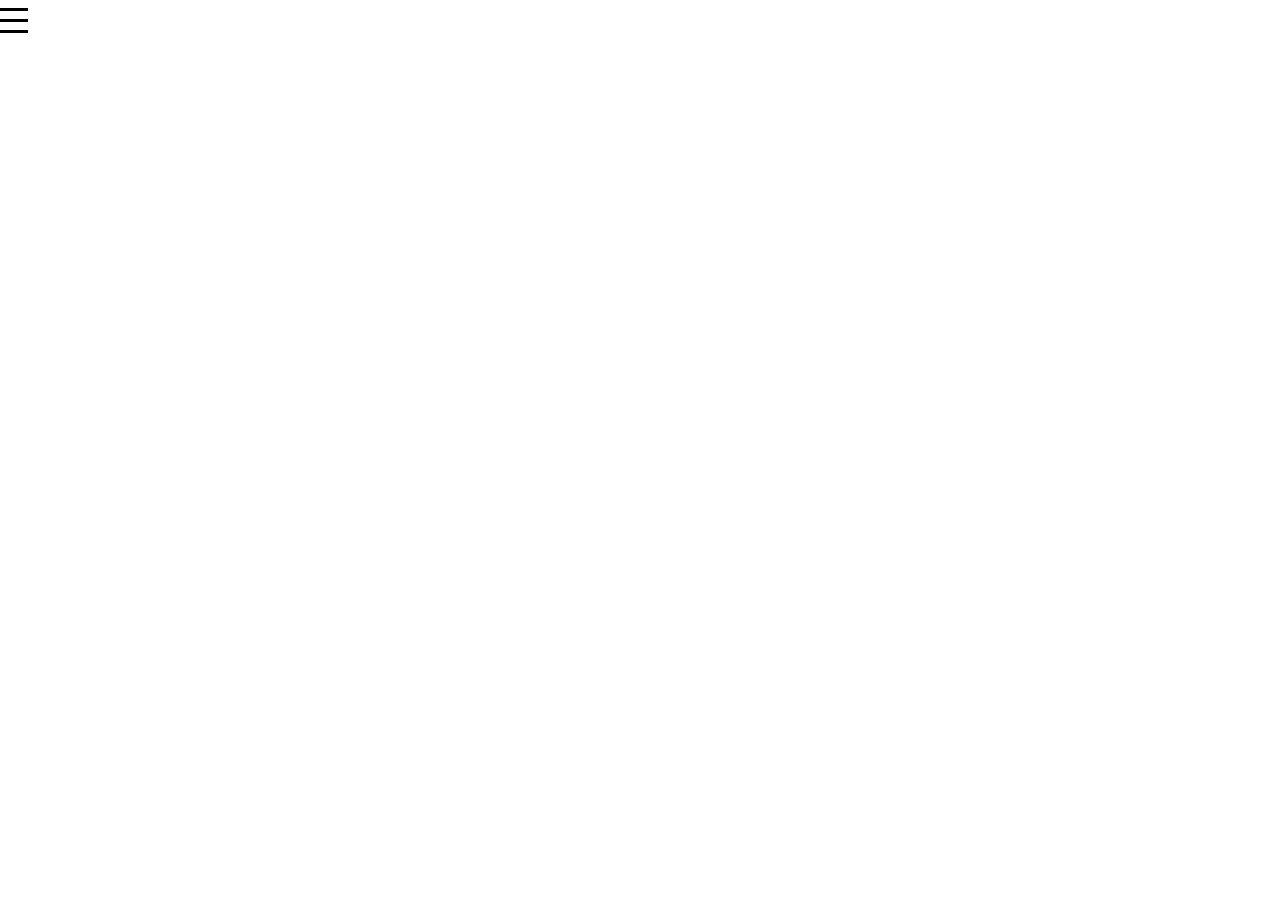
==== root/index.html @ adfe48db "Added hamburger menu animation component" ====
<!DOCTYPE html>
<html lang="en">
  <head>
    <meta charset="UTF-8" />
    <meta http-equiv="X-UA-Compatible" content="IE=edge" />
    <meta name="viewport" content="width=device-width, initial-scale=1.0" />
    <link rel="preconnect" href="https://fonts.gstatic.com" />
    <link rel="preconnect" href="https://fonts.gstatic.com" />
    <link
      href="https://fonts.googleapis.com/css2?family=PT+Serif:wght@400;700&family=Poppins:wght@300;400;600;800&display=swap"
      rel="stylesheet"
    />
    <link rel="stylesheet" href="css/normalize.css" />
    <link rel="stylesheet" href="css/style.css" />
    <title>Faith Family Empowerment Center</title>
  </head>
  <body>
    <div class="hamburger-icon collapsible" onclick="toggleHamburger(this)">
      <div class="bar bar1"></div>
      <div class="bar bar2"></div>
      <div class="bar bar3"></div>
    </div>
    <script src="scripts/app.js"></script>
  </body>
</html>
---- root/css/style.css ----
:root {
  --color-primary: #111;
  --color-secondary: #fff;
  --color-accent: #ffe800;
}

*,
*::before,
*::after {
  box-sizing: border-box;
  padding: 0;
  margin: 0;
}

/* FONTS */
html {
  font-size: 62.5%;
}

body {
  font-family: "PT Serif", serif;
  color: var(--color-primary);
}

h1,
h2,
h3 {
  font-family: "Poppins", sans-serif;
}

h1 {
  font-size: 4rem;
}

h2 {
  font-size: 2.5rem;
  font-weight: 600;
}

h3 {
  font-size: 2rem;
  font-weight: 400;
  font-style: italic;
}

p {
  font-size: 1.6rem;
}

a {
  text-decoration: none;
  font-family: "Poppins", sans-serif;
  color: var(--color-secondary);
}

/* Hamburger Icon */
.hamburger-icon {
  display: inline-block;
  cursor: pointer;
}

.bar {
  width: 28px;
  height: 3px;
  background-color: black;
  margin: 8px 0;
  transition: transform 0.4s;
}

.collapsible--open .bar1 {
  transform: translateY(11px) rotate(45deg);
}

.collapsible--open .bar2 {
  opacity: 0;
}

.collapsible--open .bar3 {
  transform: translateY(-11px) rotate(-45deg);
}
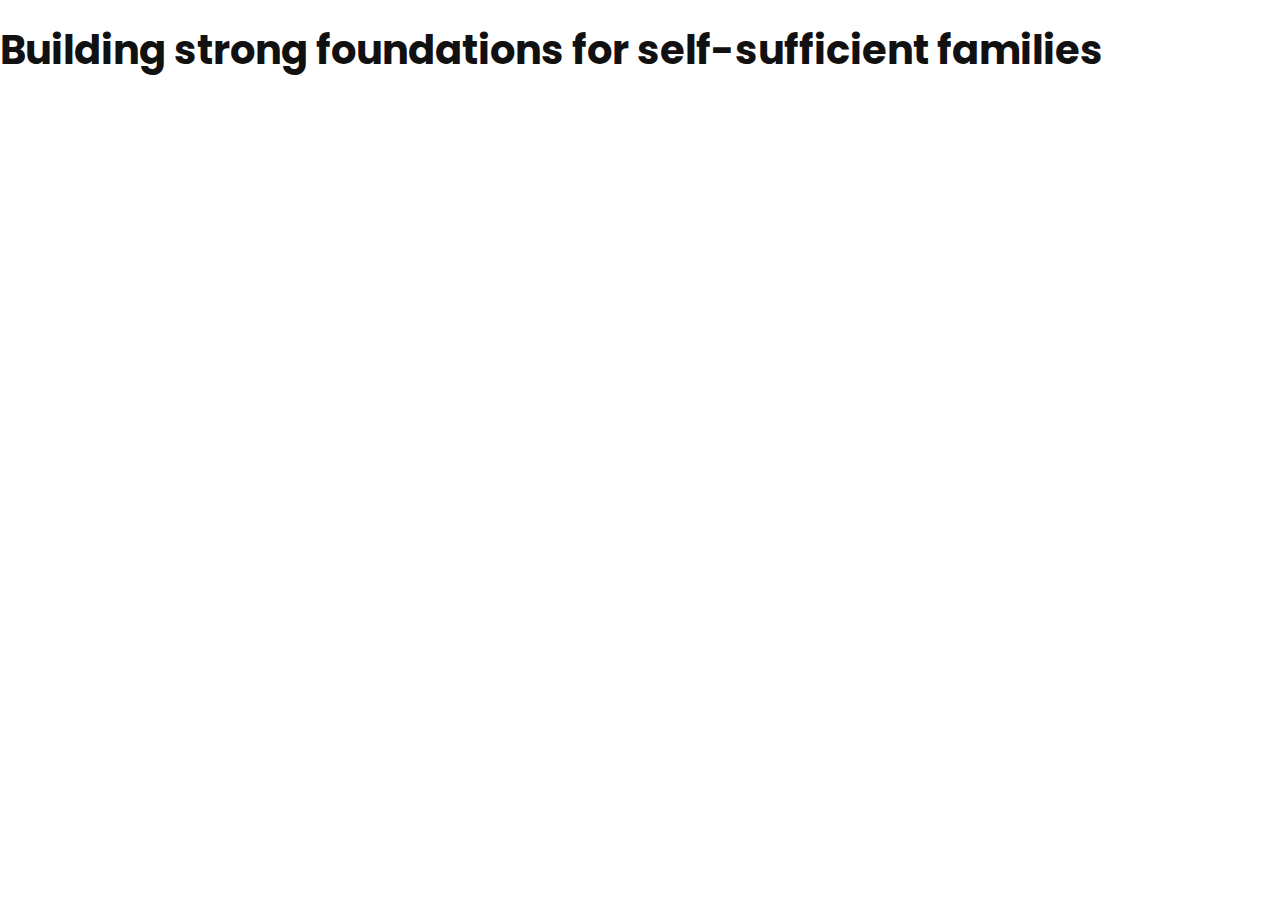
==== commit df4f7f82: "Nav bar component" ====
--- a/root/index.html
+++ b/root/index.html
@@ -15,11 +15,11 @@
     <title>Faith Family Empowerment Center</title>
   </head>
   <body>
-    <div class="hamburger-icon collapsible" onclick="toggleHamburger(this)">
-      <div class="bar bar1"></div>
-      <div class="bar bar2"></div>
-      <div class="bar bar3"></div>
-    </div>
+    <section class="hero">
+      <div class="hero-title">
+        <h1>Building strong foundations for self-sufficient families</h1>
+      </div>
+    </section>
     <script src="scripts/app.js"></script>
   </body>
 </html>
--- a/root/css/style.css
+++ b/root/css/style.css
@@ -57,12 +57,15 @@
 .hamburger-icon {
   display: inline-block;
   cursor: pointer;
+  position: absolute;
+  top: 1rem;
+  right: 2rem;
 }
 
 .bar {
   width: 28px;
   height: 3px;
-  background-color: black;
+  background-color: white;
   margin: 8px 0;
   transition: transform 0.4s;
 }
@@ -78,3 +81,105 @@
 .collapsible--open .bar3 {
   transform: translateY(-11px) rotate(-45deg);
 }
+
+/* Nav Bar */
+.nav-bar {
+  background-color: black;
+  display: flex;
+  height: 6rem;
+  align-items: center;
+  padding: 2rem;
+  transition: 0.4s;
+}
+
+.nav-item {
+  display: none;
+}
+
+.nav-title {
+  font-size: 2rem;
+  text-transform: uppercase;
+}
+
+.collapsible--open .nav-title {
+  display: none;
+}
+
+.collapsible--open {
+  align-items: center;
+  justify-content: center;
+  height: 100vh;
+  font-size: 6rem;
+}
+
+.collapsible--open .nav-title {
+  display: none;
+}
+
+.collapsible--open .nav-item {
+  display: flex;
+  padding: 1rem;
+  list-style: none;
+  transition: color 0.4s;
+}
+
+.collapsible--open .nav-item:hover a {
+  color: var(--color-accent);
+}
+
+@media screen and (min-width: 600px) {
+  .nav-bar {
+    justify-content: space-between;
+  }
+
+  .nav-items {
+    display: flex;
+    width: 30%;
+    justify-content: space-between;
+    align-content: center;
+    text-align: center;
+    height: 6rem;
+  }
+
+  .nav-item {
+    display: flex;
+    font-size: 1.6rem;
+    justify-content: center;
+    align-items: center;
+    width: 50%;
+  }
+
+  .hamburger-icon {
+    display: none;
+  }
+
+  .give {
+    border-top: 5px solid var(--color-accent);
+    position: relative;
+    transition: ease-out 0.4s;
+    overflow: hidden;
+  }
+
+  .give:before {
+    content: "";
+    width: 100%;
+    height: 100%;
+    background-color: var(--color-accent);
+    position: absolute;
+    transition: top 0.3s ease;
+    top: -6rem;
+    left: 0;
+  }
+
+  .give a {
+    z-index: 1;
+  }
+
+  .give:hover:before {
+    top: 0;
+  }
+
+  .give:hover a {
+    color: var(--color-primary);
+  }
+}
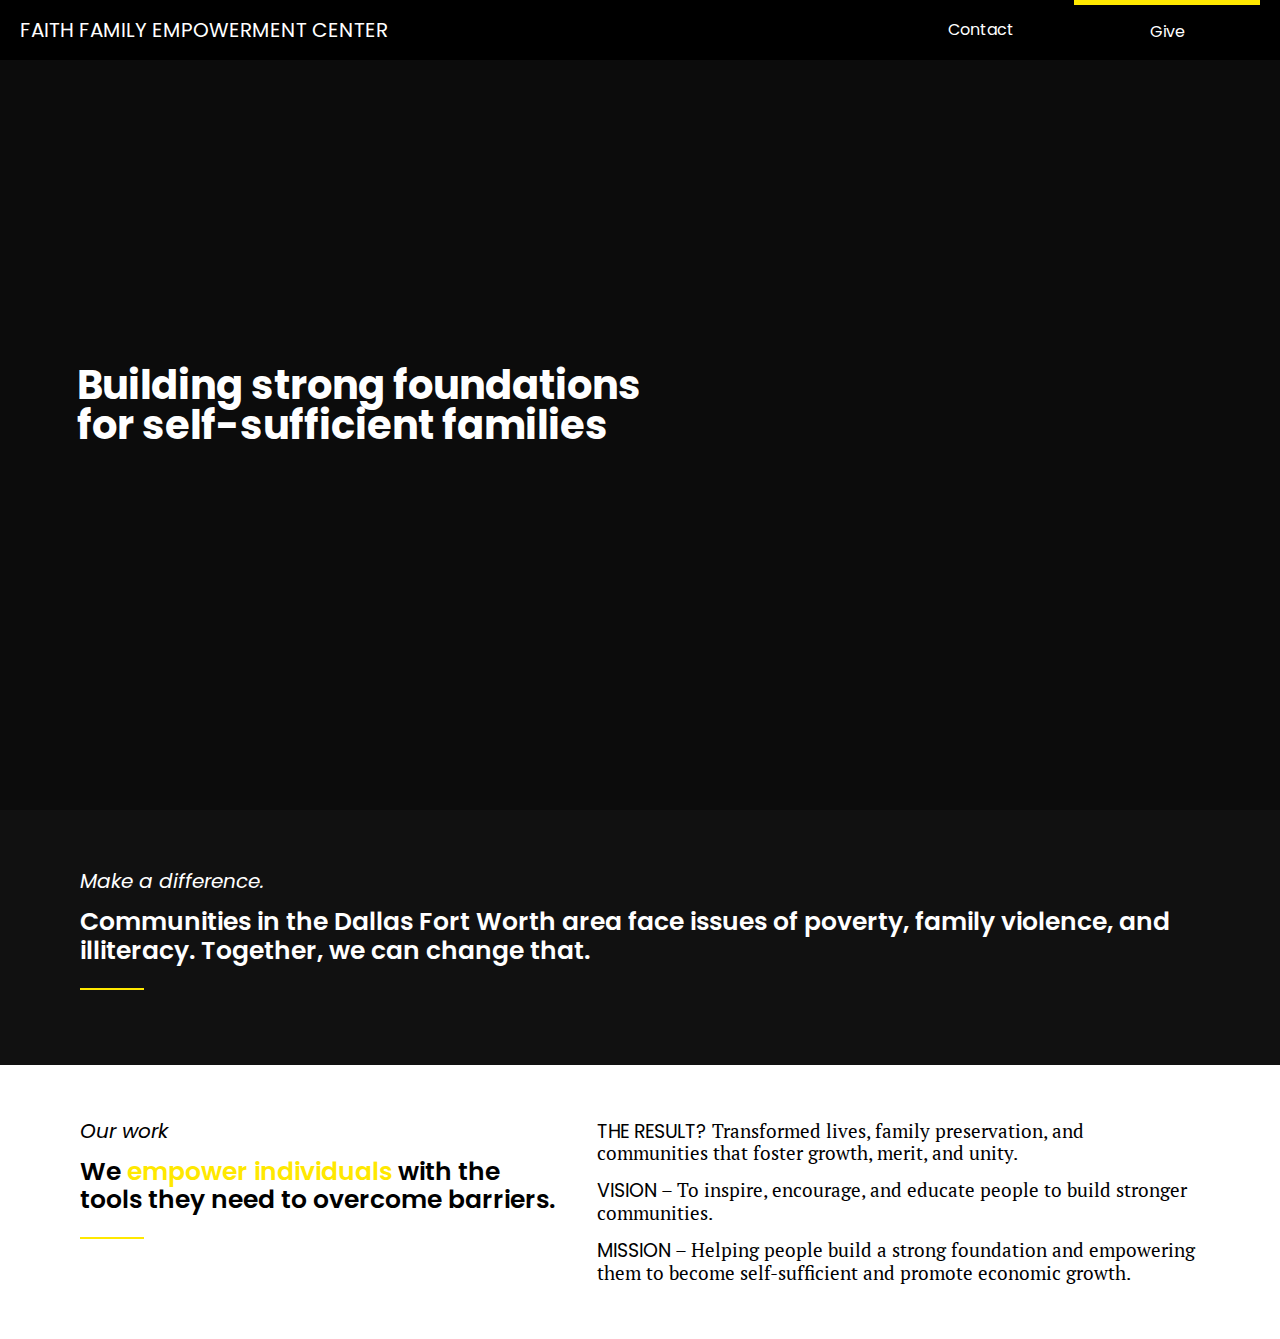
==== commit 83123537: "Added cards in playground file" ====
--- a/root/index.html
+++ b/root/index.html
@@ -15,9 +15,64 @@
     <title>Faith Family Empowerment Center</title>
   </head>
   <body>
-    <section class="hero">
-      <div class="hero-title">
-        <h1>Building strong foundations for self-sufficient families</h1>
+    <header>
+      <div class="nav-bar">
+        <a href="#" class="nav-title">Faith Family Empowerment Center</a>
+        <ul class="nav-items">
+          <li class="nav-item nav-item--contact"><a href="#">Contact</a></li>
+          <li class="nav-item nav-item--give"><a href="#">Give</a></li>
+        </ul>
+      </div>
+      <div class="hamburger-icon" onclick="toggleMenu(this)">
+        <div class="bar bar1"></div>
+        <div class="bar bar2"></div>
+        <div class="bar bar3"></div>
+      </div>
+    </header>
+    <section class="hero block">
+      <h1 class="hero-title">
+        <span class="highlight--3"
+          >Building strong foundations for self-sufficient families</span
+        >
+      </h1>
+    </section>
+    <section class="give container">
+      <div class="give-header">
+        <h2 class="give-title">Make a difference.</h2>
+        <h3>
+          Communities in the Dallas Fort Worth area face issues of poverty,
+          family violence, and illiteracy. Together, we can change that.
+        </h3>
+        <span class="line"></span>
+      </div>
+    </section>
+    <section class="our-work-section">
+      <div class="container our-work">
+        <div class="our-work--header">
+          <h2 class="our-work--title">Our work</h2>
+          <h3>
+            We
+            <span class="highlight">empower individuals</span> with the tools
+            they need to overcome barriers.
+          </h3>
+          <span class="line"></span>
+        </div>
+        <div>
+          <p>
+            <span class="highlight--2">The result?</span> Transformed lives,
+            family preservation, and communities that foster growth, merit, and
+            unity.
+          </p>
+          <p>
+            <span class="highlight--2">Vision</span> – To inspire, encourage,
+            and educate people to build stronger communities.
+          </p>
+          <p>
+            <span class="highlight--2">Mission</span> – Helping people build a
+            strong foundation and empowering them to become self-sufficient and
+            promote economic growth.
+          </p>
+        </div>
       </div>
     </section>
     <script src="scripts/app.js"></script>
--- a/root/css/style.css
+++ b/root/css/style.css
@@ -19,32 +19,33 @@
 
 body {
   font-family: "PT Serif", serif;
-  color: var(--color-primary);
+  background-color: var(--color-primary);
 }
 
 h1,
 h2,
-h3 {
+h3,
+h4 {
   font-family: "Poppins", sans-serif;
 }
 
 h1 {
-  font-size: 4rem;
+  font-size: 3rem;
 }
 
 h2 {
-  font-size: 2.5rem;
-  font-weight: 600;
-}
-
-h3 {
   font-size: 2rem;
   font-weight: 400;
   font-style: italic;
 }
 
+h3 {
+  font-size: 2.5rem;
+  font-weight: 600;
+}
+
 p {
-  font-size: 1.6rem;
+  font-size: 1.9rem;
 }
 
 a {
@@ -53,11 +54,22 @@
   color: var(--color-secondary);
 }
 
+@media screen and (min-width: 600px) {
+  h1 {
+    font-size: 4rem;
+  }
+}
+
+.container {
+  max-width: 1200px;
+  margin: auto;
+}
+
 /* Hamburger Icon */
 .hamburger-icon {
   display: inline-block;
   cursor: pointer;
-  position: absolute;
+  position: fixed;
   top: 1rem;
   right: 2rem;
 }
@@ -90,6 +102,8 @@
   align-items: center;
   padding: 2rem;
   transition: 0.4s;
+  position: fixed;
+  width: 100%;
 }
 
 .nav-item {
@@ -99,6 +113,7 @@
 .nav-title {
   font-size: 2rem;
   text-transform: uppercase;
+  visibility: hidden;
 }
 
 .collapsible--open .nav-title {
@@ -113,7 +128,7 @@
 }
 
 .collapsible--open .nav-title {
-  display: none;
+  opacity: 0;
 }
 
 .collapsible--open .nav-item {
@@ -121,13 +136,28 @@
   padding: 1rem;
   list-style: none;
   transition: color 0.4s;
+  overflow: visible;
 }
 
 .collapsible--open .nav-item:hover a {
-  color: var(--color-accent);
+  border-bottom: 0.5rem solid var(--color-accent);
 }
 
 @media screen and (min-width: 600px) {
+  .collapsible--open {
+    height: 6rem;
+    align-items: center;
+    padding: 2rem;
+  }
+
+  .collapsible--open .nav-title {
+    opacity: 1;
+  }
+
+  .nav-title {
+    visibility: visible;
+  }
+
   .nav-bar {
     justify-content: space-between;
   }
@@ -153,14 +183,14 @@
     display: none;
   }
 
-  .give {
+  .nav-item--give {
     border-top: 5px solid var(--color-accent);
     position: relative;
     transition: ease-out 0.4s;
     overflow: hidden;
   }
 
-  .give:before {
+  .nav-item--give:before {
     content: "";
     width: 100%;
     height: 100%;
@@ -171,15 +201,147 @@
     left: 0;
   }
 
-  .give a {
+  .nav-item--give a {
     z-index: 1;
   }
 
-  .give:hover:before {
+  .nav-item--give:hover:before {
     top: 0;
   }
 
-  .give:hover a {
+  .nav-item--give:hover a {
     color: var(--color-primary);
   }
 }
+
+/* Hero Shot */
+.hero {
+  background-image: linear-gradient(rgba(0, 0, 0, 0.3), rgba(0, 0, 0, 0.3)),
+    url("../assets/images/boy-smiling-smaller.jpg");
+  background-size: cover;
+  background-position: center;
+  background-repeat: no-repeat;
+  height: 90vh;
+  display: flex;
+  align-items: center;
+}
+
+.hero-title {
+  margin: 6%;
+  max-width: 600px;
+  line-height: 4rem;
+  color: white;
+}
+
+@media screen and (min-width: 600px) {
+  .hero {
+    background-image: linear-gradient(rgba(0, 0, 0, 0.3), rgba(0, 0, 0, 0.3)),
+      url("../assets/images/boy-smiling.jpg");
+  }
+}
+
+/* Give Section */
+.give {
+  padding: 6rem 4rem;
+  color: white;
+}
+
+.give-title {
+  padding-bottom: 1.5rem;
+}
+
+/* Our Work Section */
+.our-work-section {
+  background-color: white;
+}
+
+.our-work {
+  display: flex;
+  flex-direction: column;
+  padding: 4rem 2rem;
+}
+
+.our-work div {
+  padding: 0 2rem;
+}
+
+.our-work h2 {
+  margin: 1.5rem 0;
+}
+
+.our-work p {
+  margin: 1.5rem 0;
+}
+
+.highlight {
+  color: var(--color-accent);
+  font-style: bold;
+}
+
+.line {
+  margin-bottom: 1.5rem;
+  height: 1px;
+  width: 64px;
+  display: block;
+  border-bottom: 2px solid var(--color-accent);
+  padding-top: 2.2rem;
+}
+
+.highlight--2 {
+  font-family: "Poppins", sans-serif;
+  text-transform: uppercase;
+}
+
+@media screen and (min-width: 600px) {
+  .our-work {
+    flex-direction: row;
+  }
+
+  .our-work--header {
+    padding-bottom: 2rem;
+  }
+}
+
+/* Cards */
+.cards {
+  display: grid;
+}
+
+.card {
+  margin: 4rem auto;
+  max-width: 700px;
+  background-color: white;
+}
+
+.card-photo {
+  width: 100%;
+  max-height: 25rem;
+  object-fit: cover;
+  overflow: hidden;
+}
+
+.card-text {
+  padding: 3rem 2.4rem 2rem 2.4rem;
+}
+
+.card-text--heading {
+  padding-bottom: 1.8rem;
+}
+
+@media screen and (min-width: 700px) {
+  .cards {
+    grid-template-columns: 1fr 1fr;
+    gap: 4rem;
+    margin: 4rem;
+  }
+
+  .card {
+    margin: 0;
+  }
+}
+
+@media screen and (min-width: 1200px) {
+  .cards {
+    margin: auto;
+  }
+}
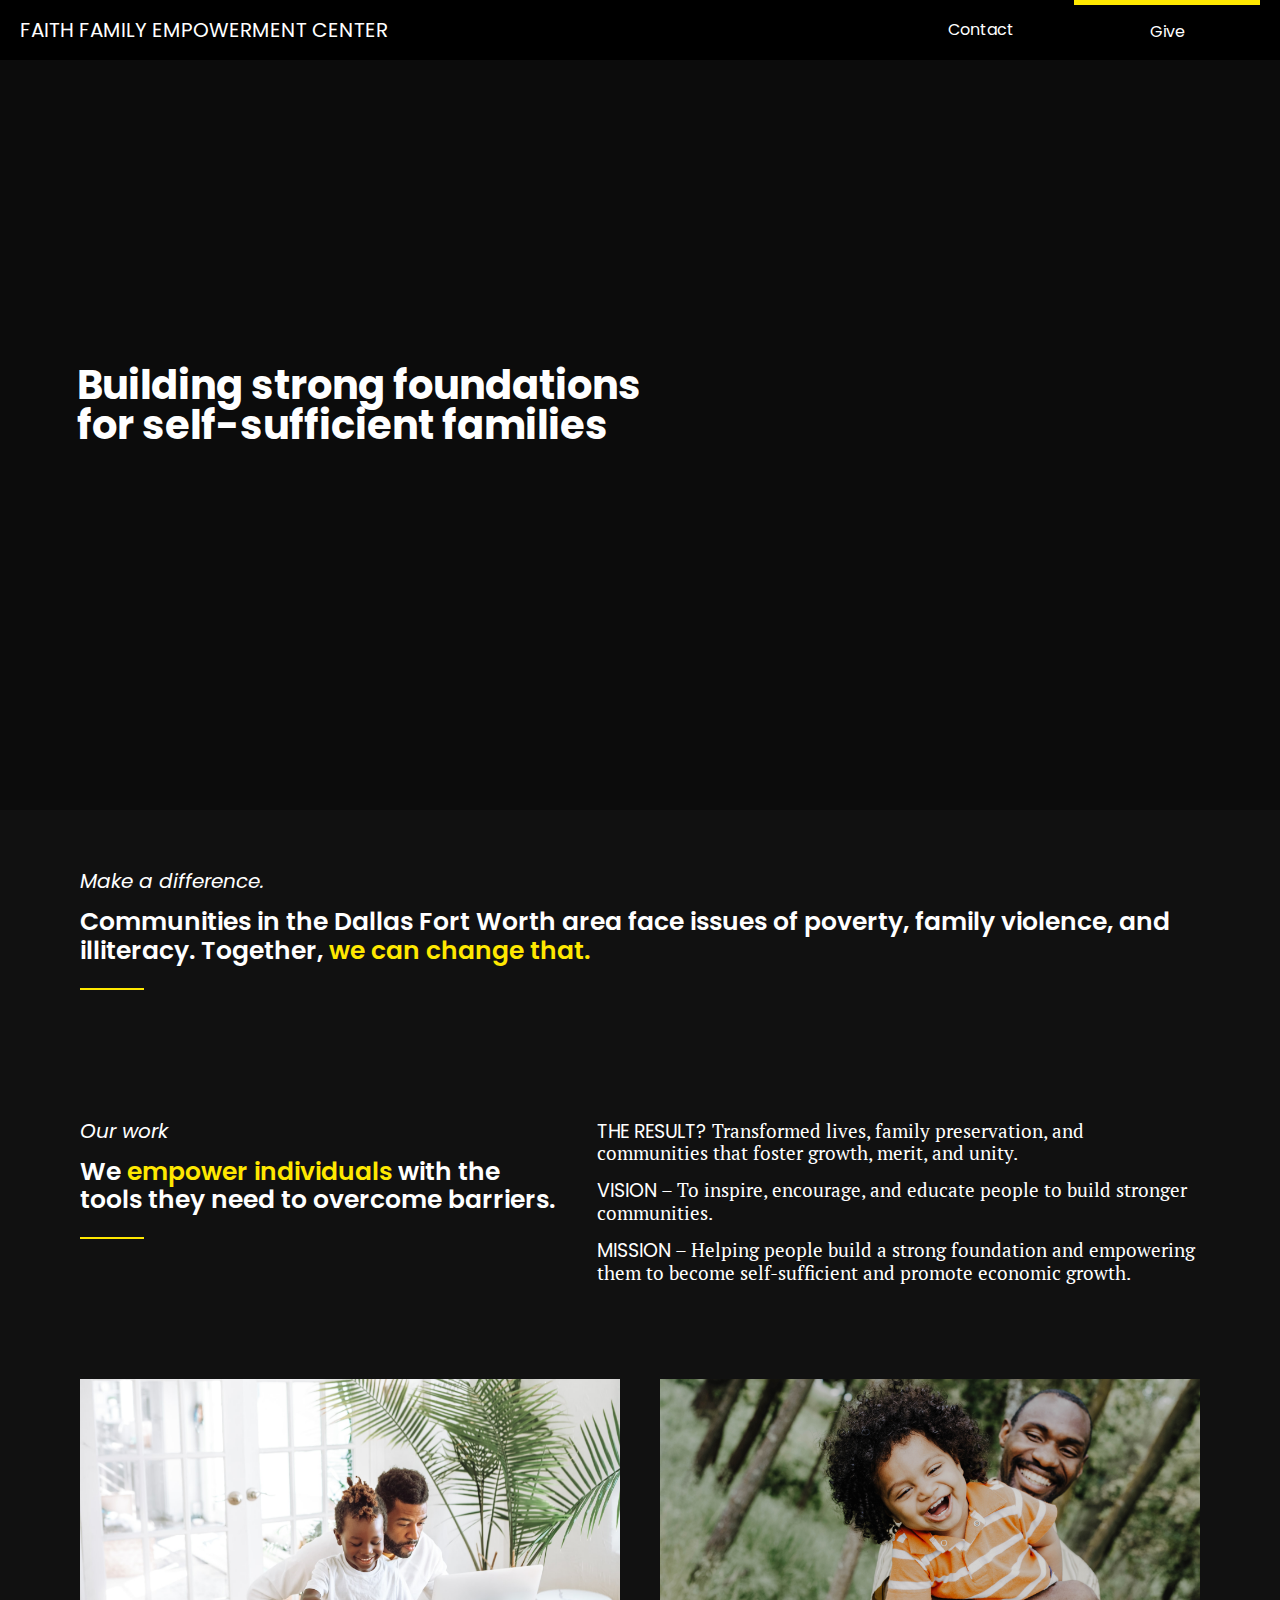
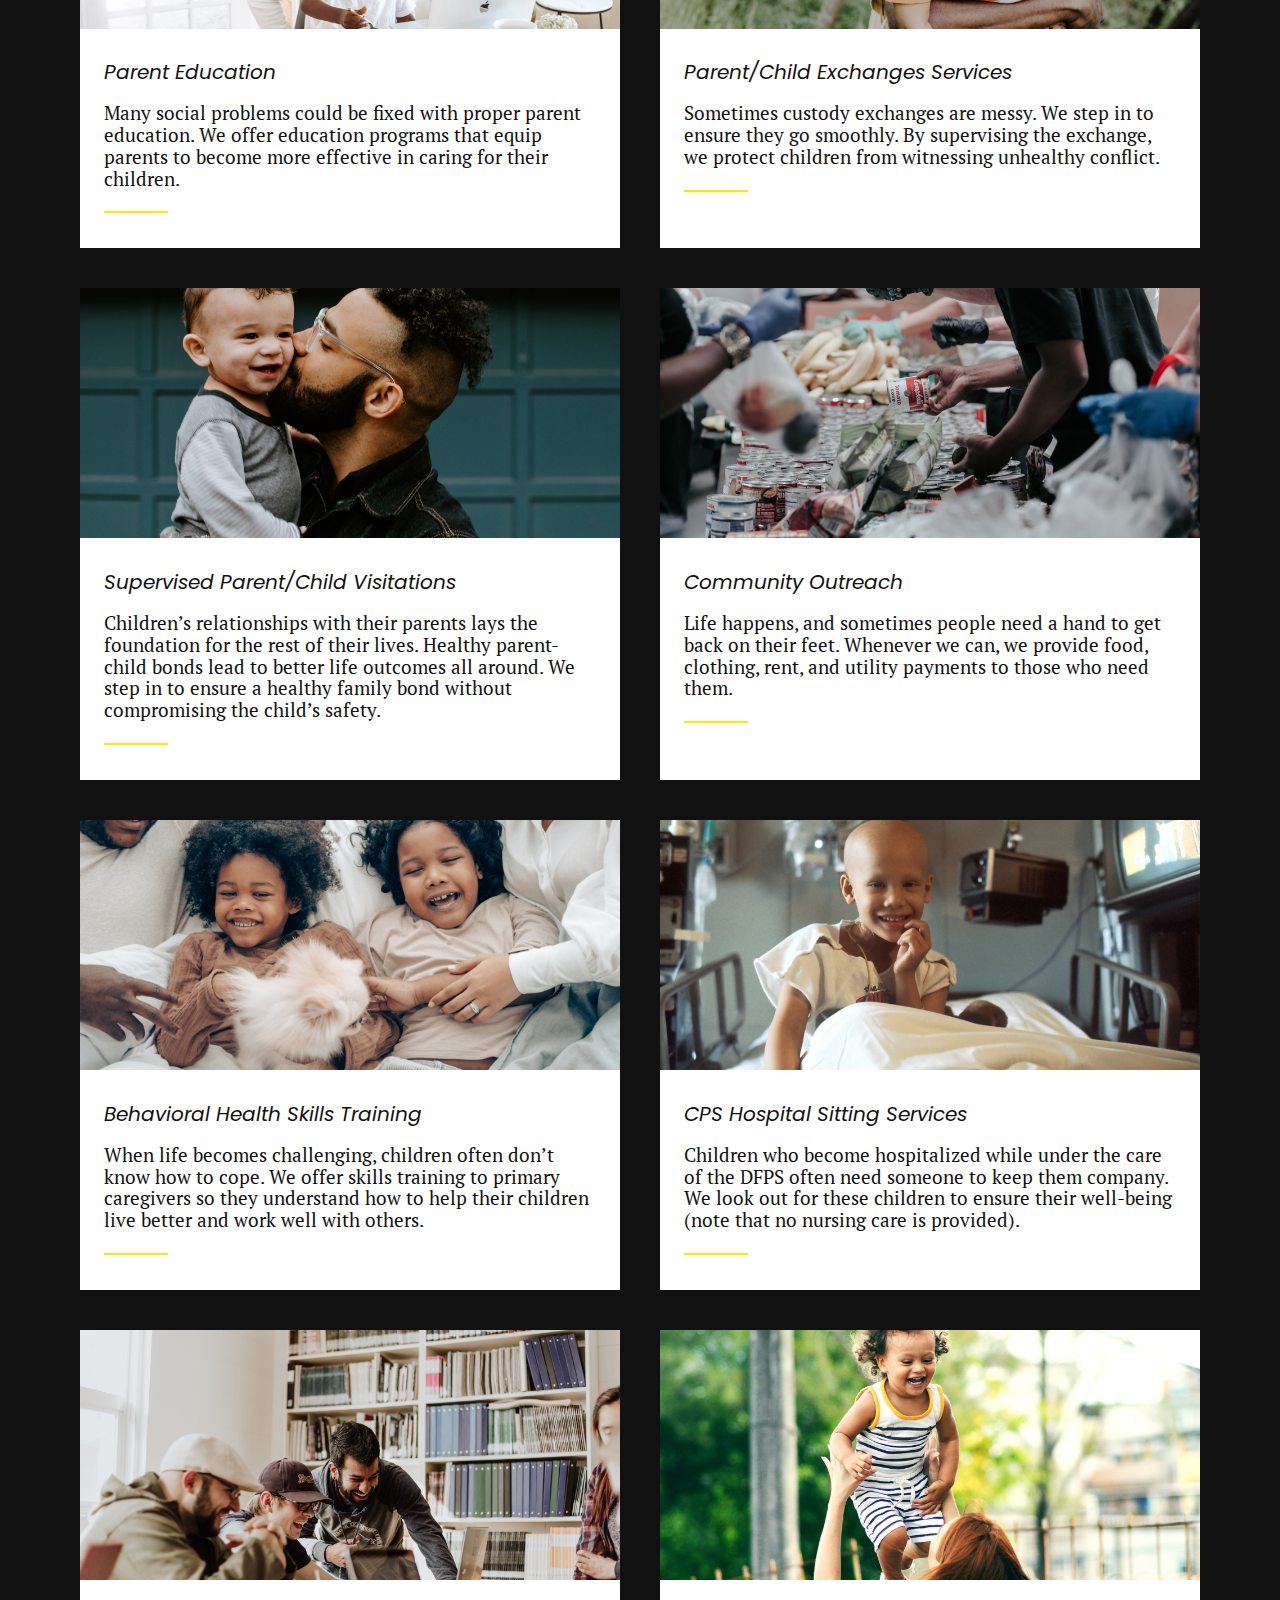
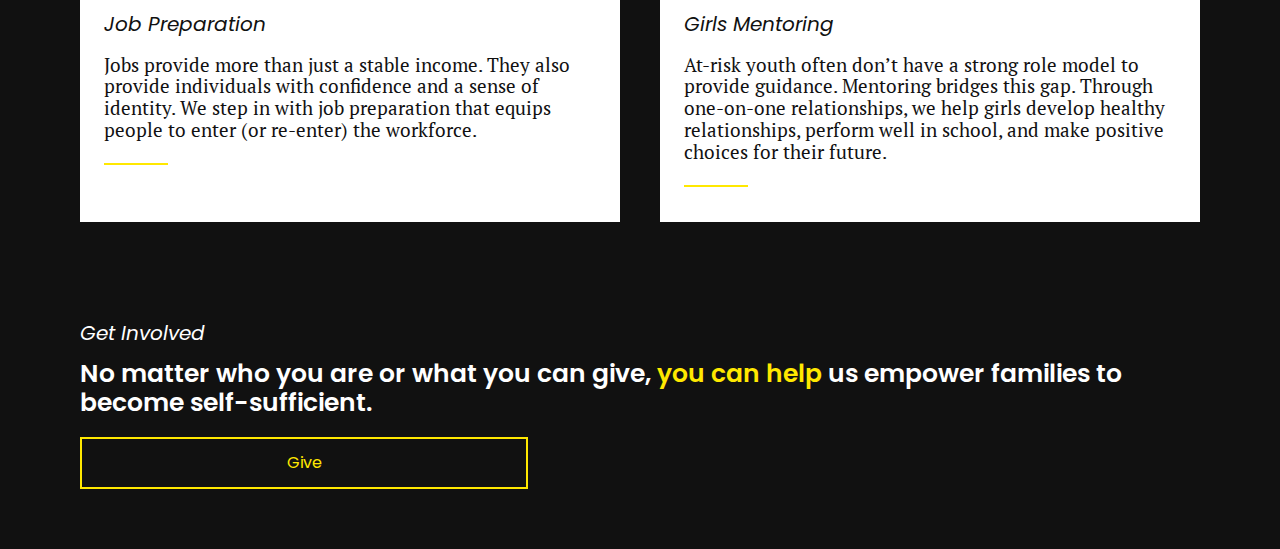
==== commit 28976933: "Added photos and final CTA section" ====
--- a/root/index.html
+++ b/root/index.html
@@ -41,7 +41,7 @@
         <h2 class="give-title">Make a difference.</h2>
         <h3>
           Communities in the Dallas Fort Worth area face issues of poverty,
-          family violence, and illiteracy. Together, we can change that.
+          family violence, and illiteracy. Together, <span class="highlight">we can change that.</span>
         </h3>
         <span class="line"></span>
       </div>
@@ -74,6 +74,120 @@
           </p>
         </div>
       </div>
+      <div class="cards">
+        <div class="container">
+          <div class="our-work--services card">
+            <div class="service">
+              <img class="card-photo" src="assets/images/father-and-son-on-laptop.jpg" />
+              <div class="card-text service--description">
+                <h2 class="card-text--heading">Parent Education</h2>
+                <p class="card-text--content">
+                  Many social problems could be fixed with proper parent education.
+                  We offer education programs that equip parents to become more
+                  effective in caring for their children.
+                </p>
+                <span class="line"></span>
+              </div>
+            </div>
+            </div>
+            <div class="our-work--services card">
+              <div class="service">
+                <img class="card-photo" src="assets/images/father-and-son.jpg" />
+                <div class="card-text service--description">
+                  <h2 class="card-text--heading">Parent/Child Exchanges Services</h2>
+                  <p class="card-text--content">
+                    Sometimes custody exchanges are messy. We step in to ensure they go smoothly. By supervising the exchange, we protect children from witnessing unhealthy conflict.
+                  </p>
+                  <span class="line"></span>
+                </div>
+              </div>
+            </div>
+            <div class="our-work--services card">
+              <div class="service">
+                <img class="card-photo" src="assets/images/father-kissing-son.jpg" />
+                <div class="card-text service--description">
+                  <h2 class="card-text--heading">Supervised Parent/Child Visitations</h2>
+                  <p class="card-text--content">
+                    Children’s relationships with their parents lays the foundation for the rest of their lives. Healthy parent-child bonds lead to better life outcomes all around. We step in to ensure a healthy family bond without compromising the child’s safety.
+                  </p>
+                  <span class="line"></span>
+                </div>
+              </div>
+            </div>
+            <div class="our-work--services card">
+              <div class="service">
+                <img class="card-photo" src="assets/images/food-bank-volunteers.jpg" />
+                <div class="card-text service--description">
+                  <h2 class="card-text--heading">Community Outreach</h2>
+                  <p class="card-text--content">
+                    Life happens, and sometimes people need a hand to get back on their feet. Whenever we can, we provide food, clothing, rent, and utility payments to those who need them.
+                  </p>
+                  <span class="line"></span>
+                </div>
+              </div>
+            </div>
+            <div class="our-work--services card">
+              <div class="service">
+                <img class="card-photo" src="assets/images/family.jpg" />
+                <div class="card-text service--description">
+                  <h2 class="card-text--heading">Behavioral Health Skills Training</h2>
+                  <p class="card-text--content">
+                    When life becomes challenging, children often don’t know how to cope. We offer skills training to primary caregivers so they understand how to help their children live better and work well with others.
+                  </p>
+                  <span class="line"></span>
+                </div>
+              </div>
+            </div>
+            <div class="our-work--services card">
+              <div class="service">
+                <img class="card-photo" src="assets/images/hospital-visit.jpg" />
+                <div class="card-text service--description">
+                  <h2 class="card-text--heading">CPS Hospital Sitting Services</h2>
+                  <p class="card-text--content">
+                    Children who become hospitalized while under the care of the DFPS often need someone to keep them company. We look out for these children to ensure their well-being (note that no nursing care is provided).
+                  </p>
+                  <span class="line"></span>
+                </div>
+              </div>
+            </div>
+            <div class="our-work--services card">
+              <div class="service">
+                <img class="card-photo" src="assets/images/skills-training.jpg" />
+                <div class="card-text service--description">
+                  <h2 class="card-text--heading">Job Preparation</h2>
+                  <p class="card-text--content">
+                    Jobs provide more than just a stable income. They also provide individuals with confidence and a sense of identity. We step in with job preparation that equips people to enter (or re-enter) the workforce.
+                  </p>
+                  <span class="line"></span>
+                </div>
+              </div>
+            </div>
+            <div class="our-work--services card">
+              <div class="service">
+                <img class="card-photo" src="assets/images/mom-throwing-daughter.jpg" />
+                <div class="card-text service--description">
+                  <h2 class="card-text--heading">Girls Mentoring</h2>
+                  <p class="card-text--content">
+                    At-risk youth often don’t have a strong role model to provide guidance. Mentoring bridges this gap. Through one-on-one relationships, we help  girls develop healthy relationships, perform well in school, and make positive choices for their future.
+                  </p>
+                  <span class="line"></span>
+                </div>
+              </div>
+            </div>
+          </div>
+        </div>
+      </div>
+    </section>
+    <section class="give container">
+      <div class="give-header">
+        <h2 class="give-title">Get Involved</h2>
+        <h3>
+          No matter who you are or what you can give, <span class="highlight">you can help</span> us empower families to become self-sufficient. 
+        </h3>
+        <button class="btn">
+          <a href="#">Give</a>
+        </button>
+      </div>
     </section>
     <script src="scripts/app.js"></script>
   </body>
--- a/root/css/style.css
+++ b/root/css/style.css
@@ -242,8 +242,8 @@
 
 /* Give Section */
 .give {
+  color: white;
   padding: 6rem 4rem;
-  color: white;
 }
 
 .give-title {
@@ -252,7 +252,7 @@
 
 /* Our Work Section */
 .our-work-section {
-  background-color: white;
+  color: white;
 }
 
 .our-work {
@@ -304,7 +304,13 @@
 
 /* Cards */
 .cards {
+  background-color: var(--color-primary);
+  color: var(--color-primary);
+}
+
+.cards .container {
   display: grid;
+  padding: 4rem;
 }
 
 .card {
@@ -329,10 +335,9 @@
 }
 
 @media screen and (min-width: 700px) {
-  .cards {
+  .cards .container {
     grid-template-columns: 1fr 1fr;
     gap: 4rem;
-    margin: 4rem;
   }
 
   .card {
@@ -340,8 +345,27 @@
   }
 }
 
-@media screen and (min-width: 1200px) {
-  .cards {
-    margin: auto;
-  }
-}
+/* Button */
+.btn {
+  border: 2px solid var(--color-accent);
+  background-color: var(--color-primary);
+  font-size: 1.6rem;
+  padding: 1.4rem 6rem;
+  margin-top: 2rem;
+  width: 40%;
+  transition: 0.3s;
+}
+
+.btn a {
+  color: var(--color-accent);
+  transition: 0.3s;
+}
+
+.btn:hover a {
+  color: var(--color-primary);
+}
+
+.btn:hover {
+  background-color: var(--color-accent);
+  cursor: pointer;
+}
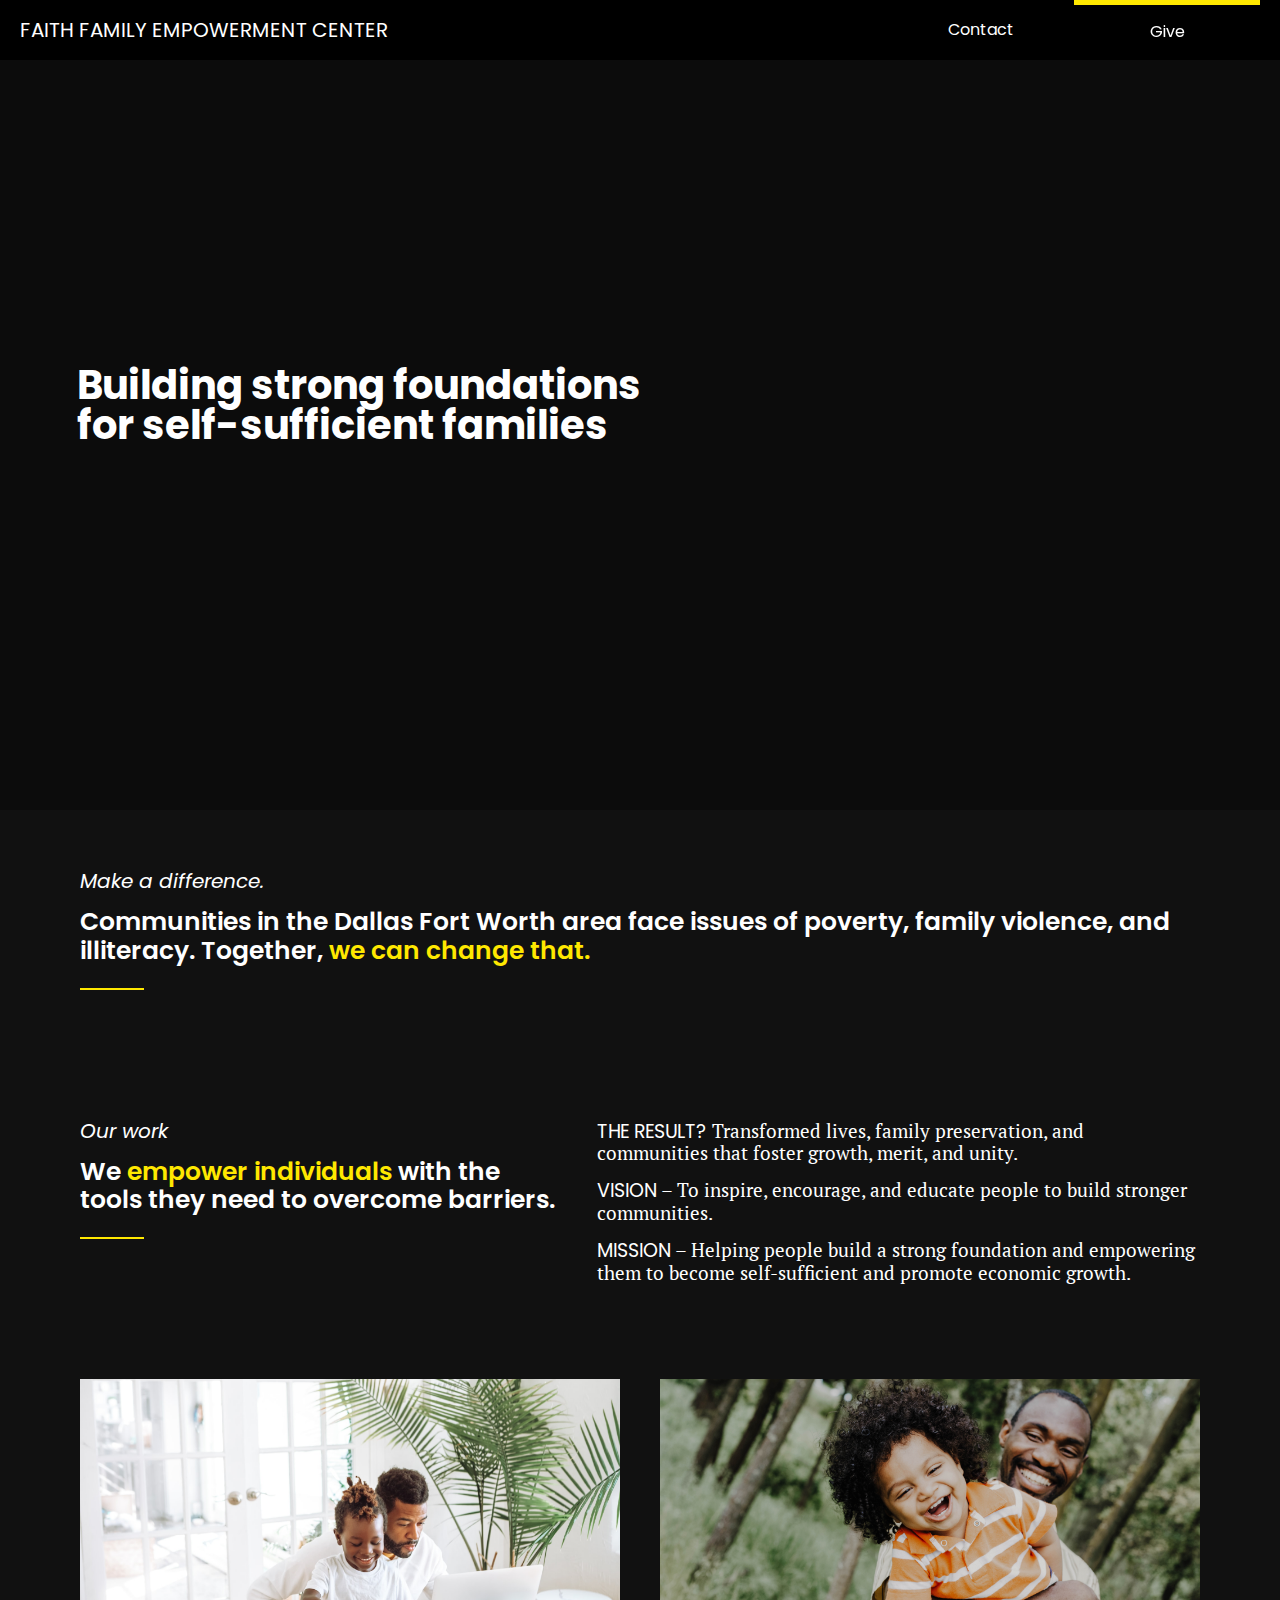
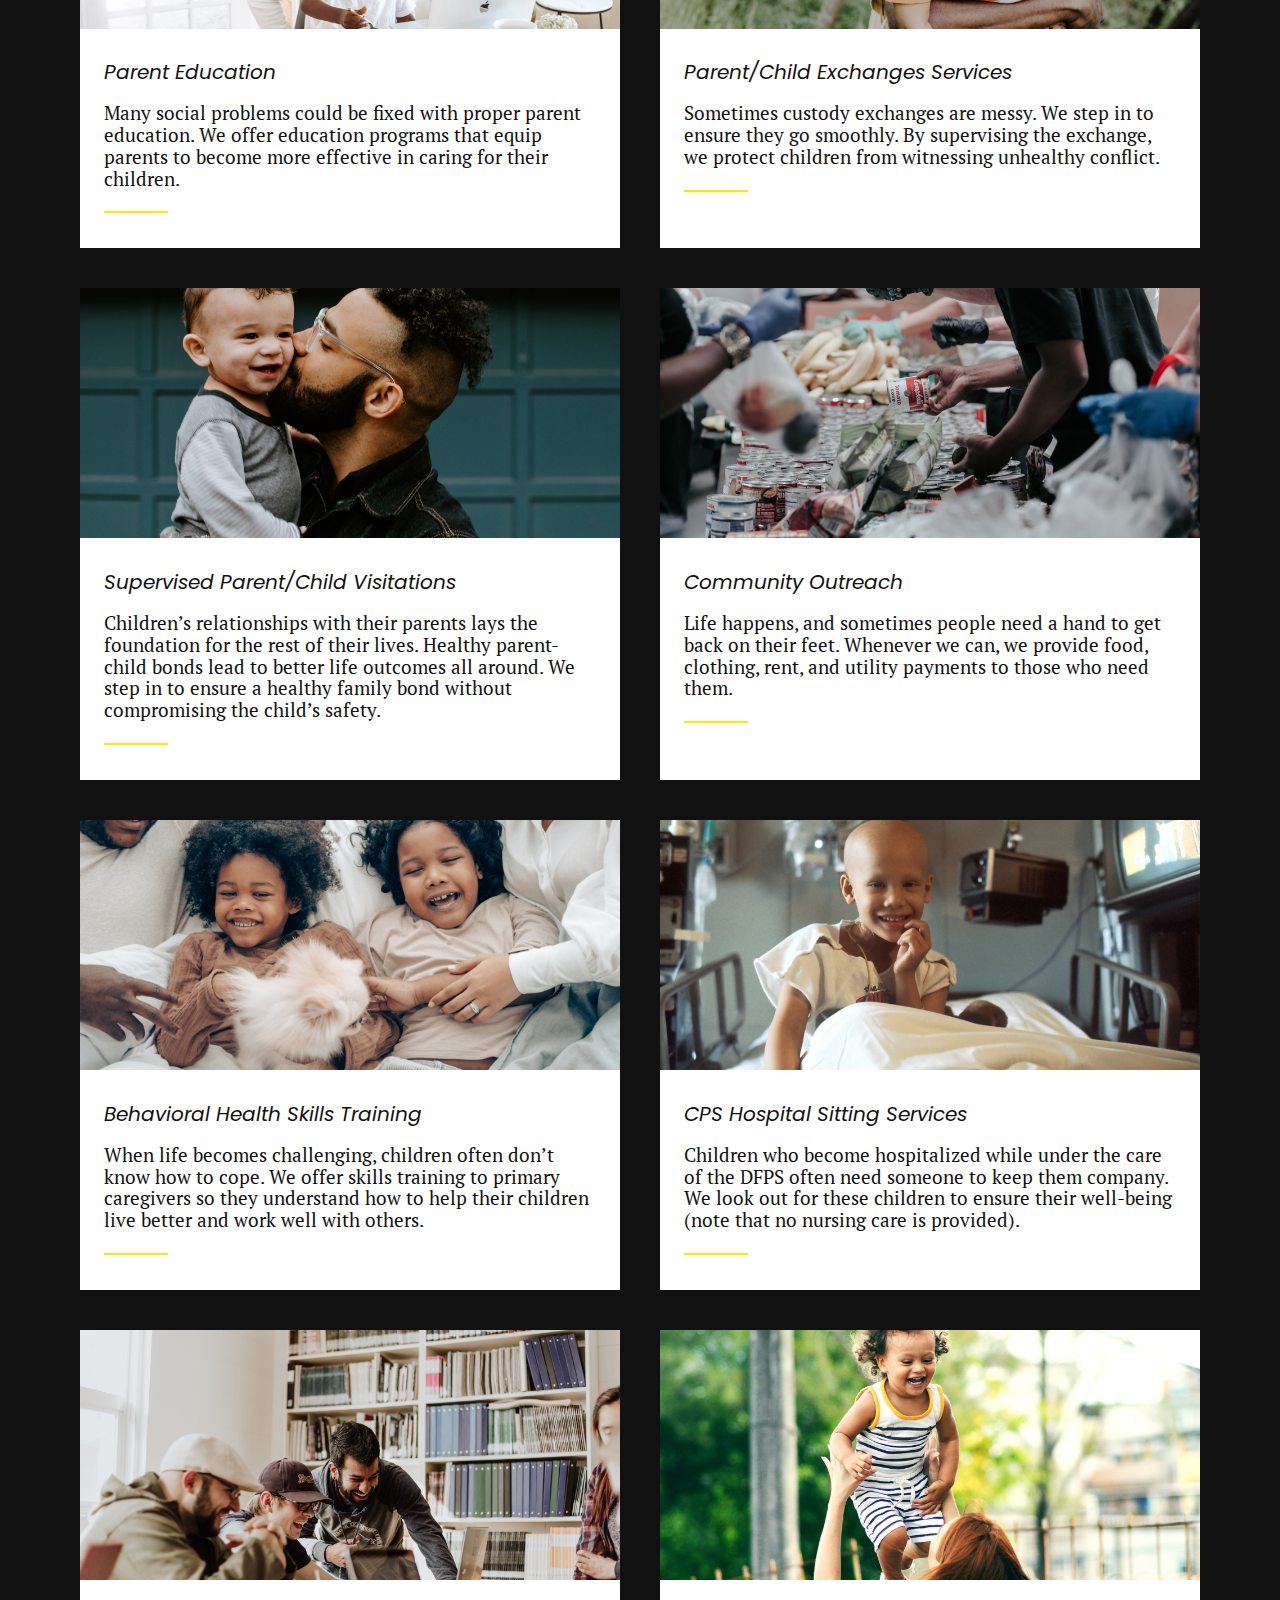
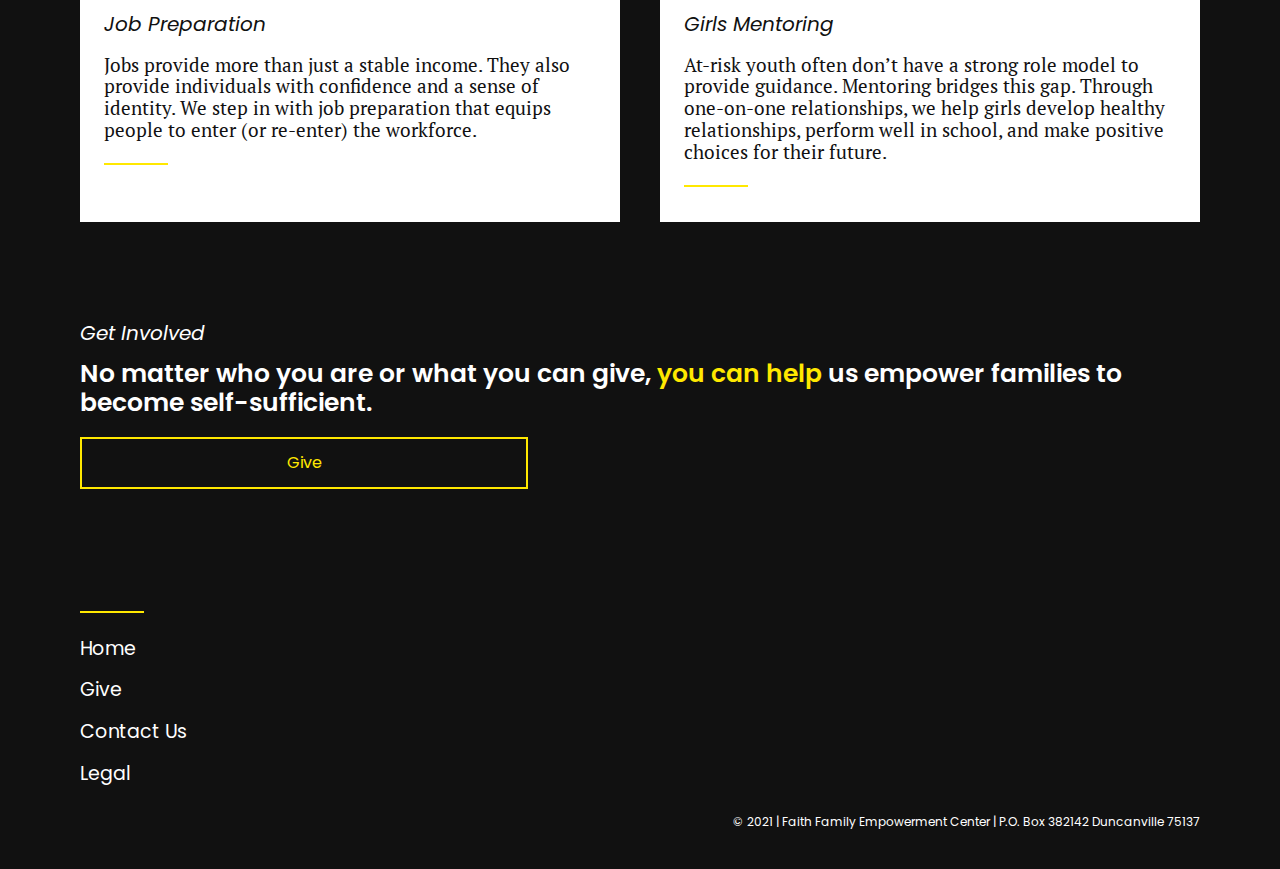
==== commit 4606fa0c: "Added contact and legal pages" ====
--- a/root/index.html
+++ b/root/index.html
@@ -17,10 +17,10 @@
   <body>
     <header>
       <div class="nav-bar">
-        <a href="#" class="nav-title">Faith Family Empowerment Center</a>
+        <a href="index.html" class="nav-title">Faith Family Empowerment Center</a>
         <ul class="nav-items">
-          <li class="nav-item nav-item--contact"><a href="#">Contact</a></li>
-          <li class="nav-item nav-item--give"><a href="#">Give</a></li>
+          <li class="nav-item nav-item--contact"><a href="contact.html">Contact</a></li>
+          <li class="nav-item nav-item--give"><a href="give.html">Give</a></li>
         </ul>
       </div>
       <div class="hamburger-icon" onclick="toggleMenu(this)">
@@ -185,10 +185,28 @@
           No matter who you are or what you can give, <span class="highlight">you can help</span> us empower families to become self-sufficient. 
         </h3>
         <button class="btn">
-          <a href="#">Give</a>
+          <a href="give.html">Give</a>
         </button>
       </div>
     </section>
+    <footer>
+      <section class="container">
+        <span class="line"></span>
+      <div class="links">
+        <div class="column">
+          <a href="index.html" class="link">Home</a>
+          <a href="give.html" class="link">Give</a>
+          <a href="contact.html" class="link">Contact Us</a>
+          <a href="legal.html" class="link">Legal</a>
+        </div>
+        <div class="social column">
+          <a href="https://www.facebook.com/FFEC17"><img src="./assets/images/facebook-icon.png" alt="" class="social-icon"></a>
+          <a href="https://www.instagram.com/ffec17/?hl=en"><img src="./assets/images/instagram-icon.png" alt="" class ="social-icon"></a>
+        </div>
+      </div>
+      <p class="copyright">© 2021 | Faith Family Empowerment Center | P.O. Box 382142 Duncanville 75137</p>
+    </section>
+    </footer>
     <script src="scripts/app.js"></script>
   </body>
 </html>
--- a/root/css/style.css
+++ b/root/css/style.css
@@ -104,6 +104,7 @@
   transition: 0.4s;
   position: fixed;
   width: 100%;
+  z-index: 1000;
 }
 
 .nav-item {
@@ -187,7 +188,7 @@
     border-top: 5px solid var(--color-accent);
     position: relative;
     transition: ease-out 0.4s;
-    overflow: hidden;
+    /* overflow: hidden; */
   }
 
   .nav-item--give:before {
@@ -226,6 +227,16 @@
   align-items: center;
 }
 
+#give-hero {
+  background-image: linear-gradient(rgba(0, 0, 0, 0.3), rgba(0, 0, 0, 0.3)),
+  url("../assets/images/donations.jpg");
+}
+
+#contact-hero {
+  background-image: linear-gradient(rgba(0, 0, 0, 0.3), rgba(0, 0, 0, 0.3)),
+  url("../assets/images/contact.jpg");
+}
+
 .hero-title {
   margin: 6%;
   max-width: 600px;
@@ -251,7 +262,8 @@
 }
 
 /* Our Work Section */
-.our-work-section {
+.our-work-section, 
+.accepted-donations {
   color: white;
 }
 
@@ -317,6 +329,11 @@
   margin: 4rem auto;
   max-width: 700px;
   background-color: white;
+  transition: 0.3s;
+}
+
+.card:hover {
+  transform: scale(1.05);
 }
 
 .card-photo {
@@ -369,3 +386,146 @@
   background-color: var(--color-accent);
   cursor: pointer;
 }
+
+/* FOOTER */
+/* footer {
+  padding: 0 4rem;
+} */
+
+footer .container {
+  display: flex;
+  flex-direction: column;
+  padding: 4rem;
+}
+
+.links {
+  font-size: 1.9rem;
+  display: flex;
+  flex-direction: column;
+}
+
+.column {
+  display: flex;
+  flex-direction: column;
+  flex-grow: 1;
+}
+
+.link {
+  padding: 1rem 0;
+}
+
+.link:hover {
+  text-decoration: underline;
+}
+
+.copyright {
+  color: white;
+  font-family: "Poppins", sans-serif;
+  font-size: 1.2rem;
+  padding-top: 2rem;
+}
+
+.social {
+  display: flex;
+  flex-direction: row;
+  padding: 2rem 0;
+}
+
+.social-icon {
+  width: 3rem;
+  margin-right: 2rem;
+}
+
+@media screen and (min-width: 600px) {
+  .footer .container {
+    flex-direction: column;
+  }
+
+  .links {
+    flex-direction: row;
+  }
+
+  .social {
+    justify-content: flex-end;
+    align-items: center;
+  }
+
+  .copyright {
+    text-align: right;
+  }
+}
+
+/* GIVE PAGE */
+.give-page{
+  color: white;
+  padding: 2rem 4rem;
+}
+
+.make-difference {
+  padding-top: 6rem;
+}
+
+.donation-img {
+  width: 100%;
+  padding: 3rem 0rem;
+}
+
+.donations {
+  padding: 2rem 0;
+}
+
+.donation-list {
+  font-size: 1.9rem;
+  padding: 2rem 5rem;
+}
+
+.donations a {
+  font-family: "PT Serif", serif;
+  text-decoration: underline;
+  transition: 0.3s;
+}
+
+.donations a:hover {
+  color: var(--color-accent);
+}
+
+@media screen and (min-width: 1000px) {
+  .accepted-donations {
+    display: flex;
+    flex-direction: row-reverse;
+    gap: 6rem;
+    align-items: center;
+  }
+
+  .donation-img {
+    flex-basis: 1;
+    flex-shrink: 0;
+  }
+
+  .donations {
+    flex-basis: 50%;
+    flex-shrink: 0;
+  }
+
+}
+
+/* CONTACT PAGE */
+.contact-us {
+  color: white;
+  padding: 6rem 4rem;
+}
+
+.contact p {
+  font-family: "Poppins", sans-serif;
+}
+
+/* LEGAL PAGE */
+.legal {
+  color: white;
+  padding: 12rem 4rem 6rem 4rem;
+}
+
+.legal a {
+  font-family: "PT Serif", serif;
+  text-decoration: underline;
+}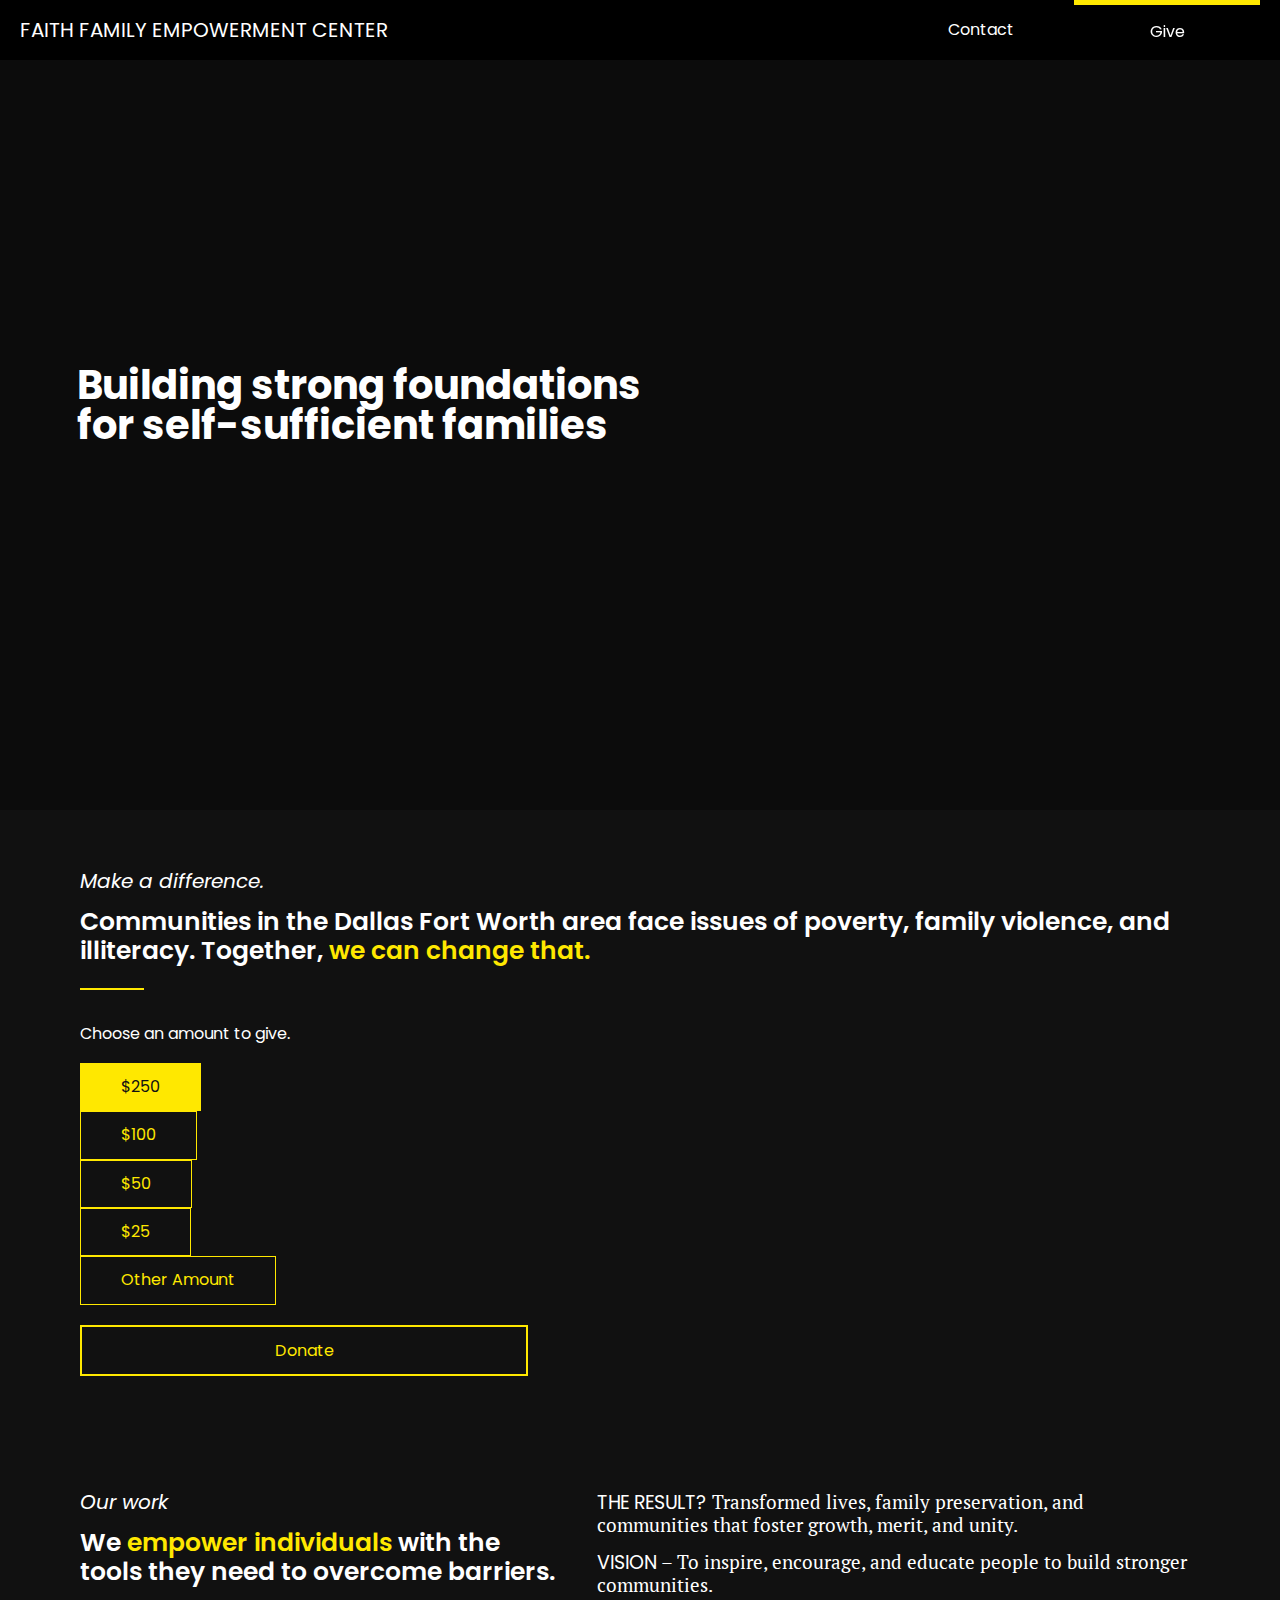
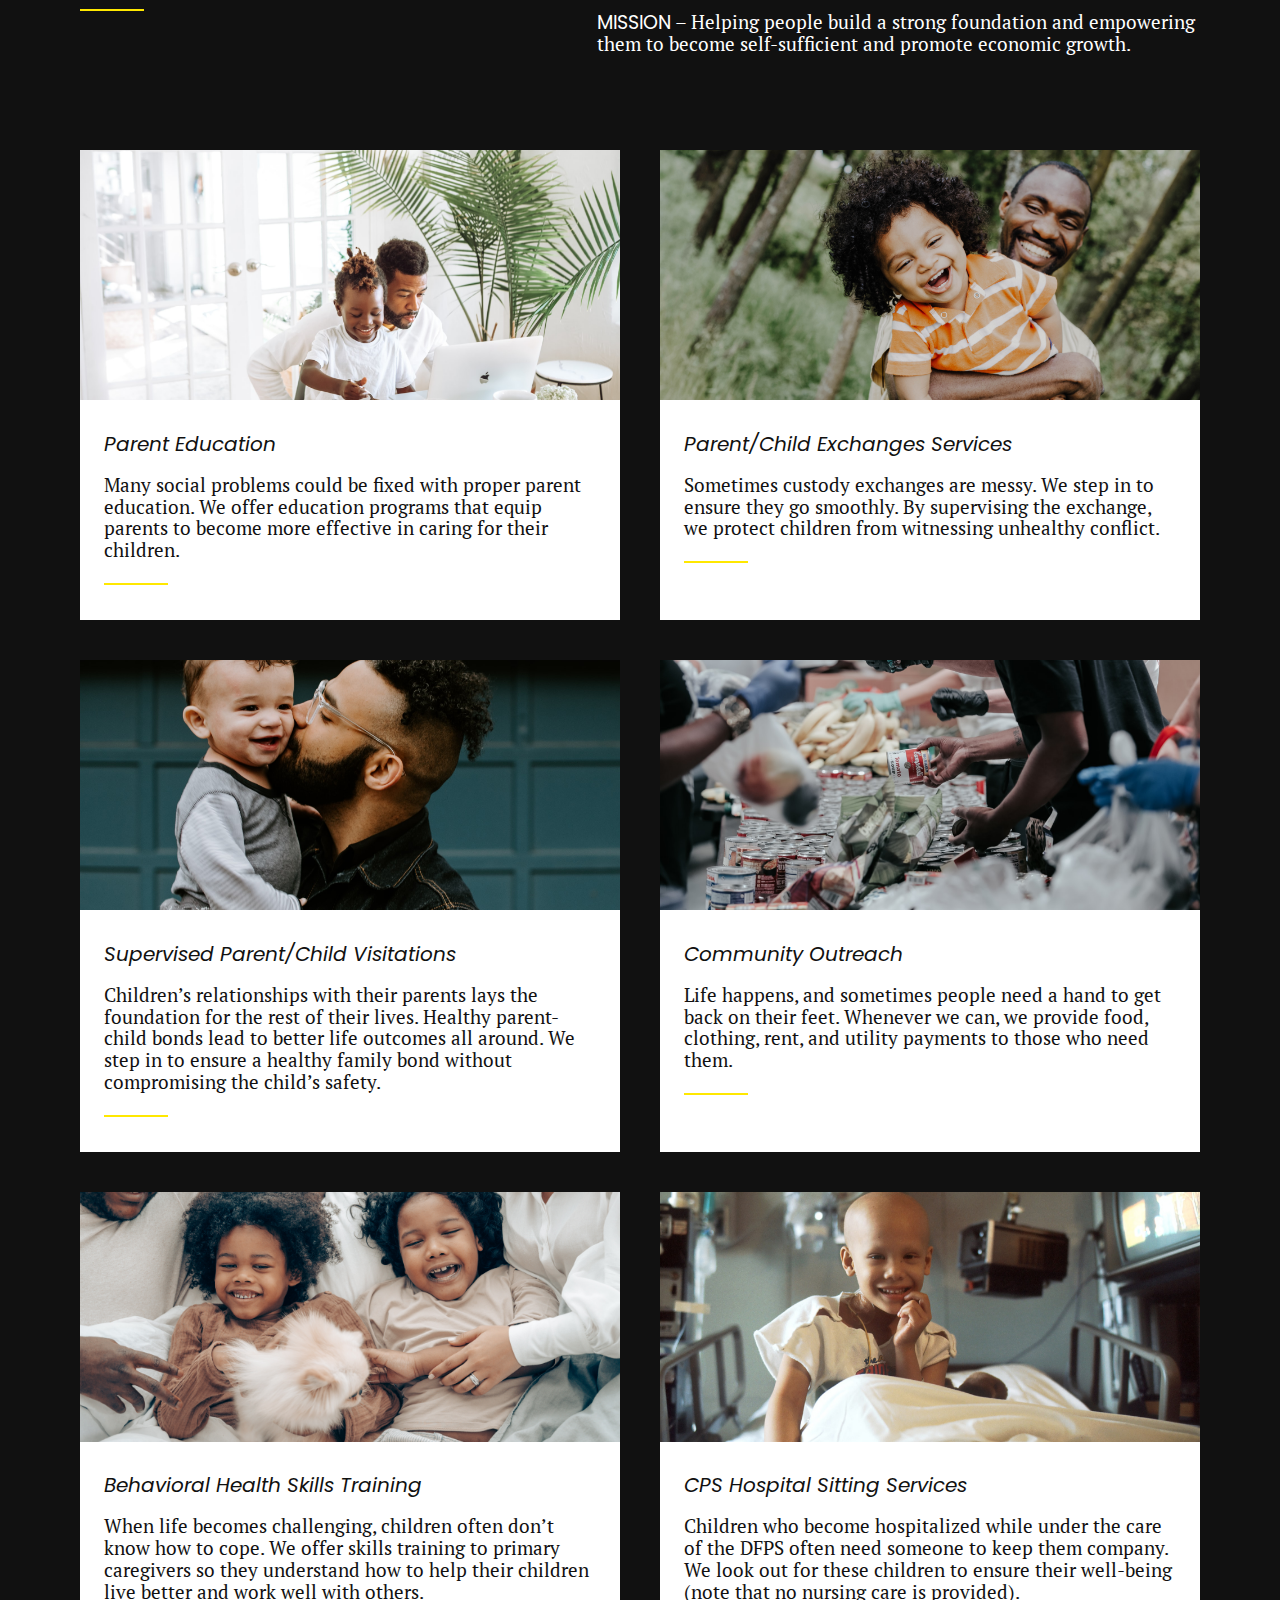
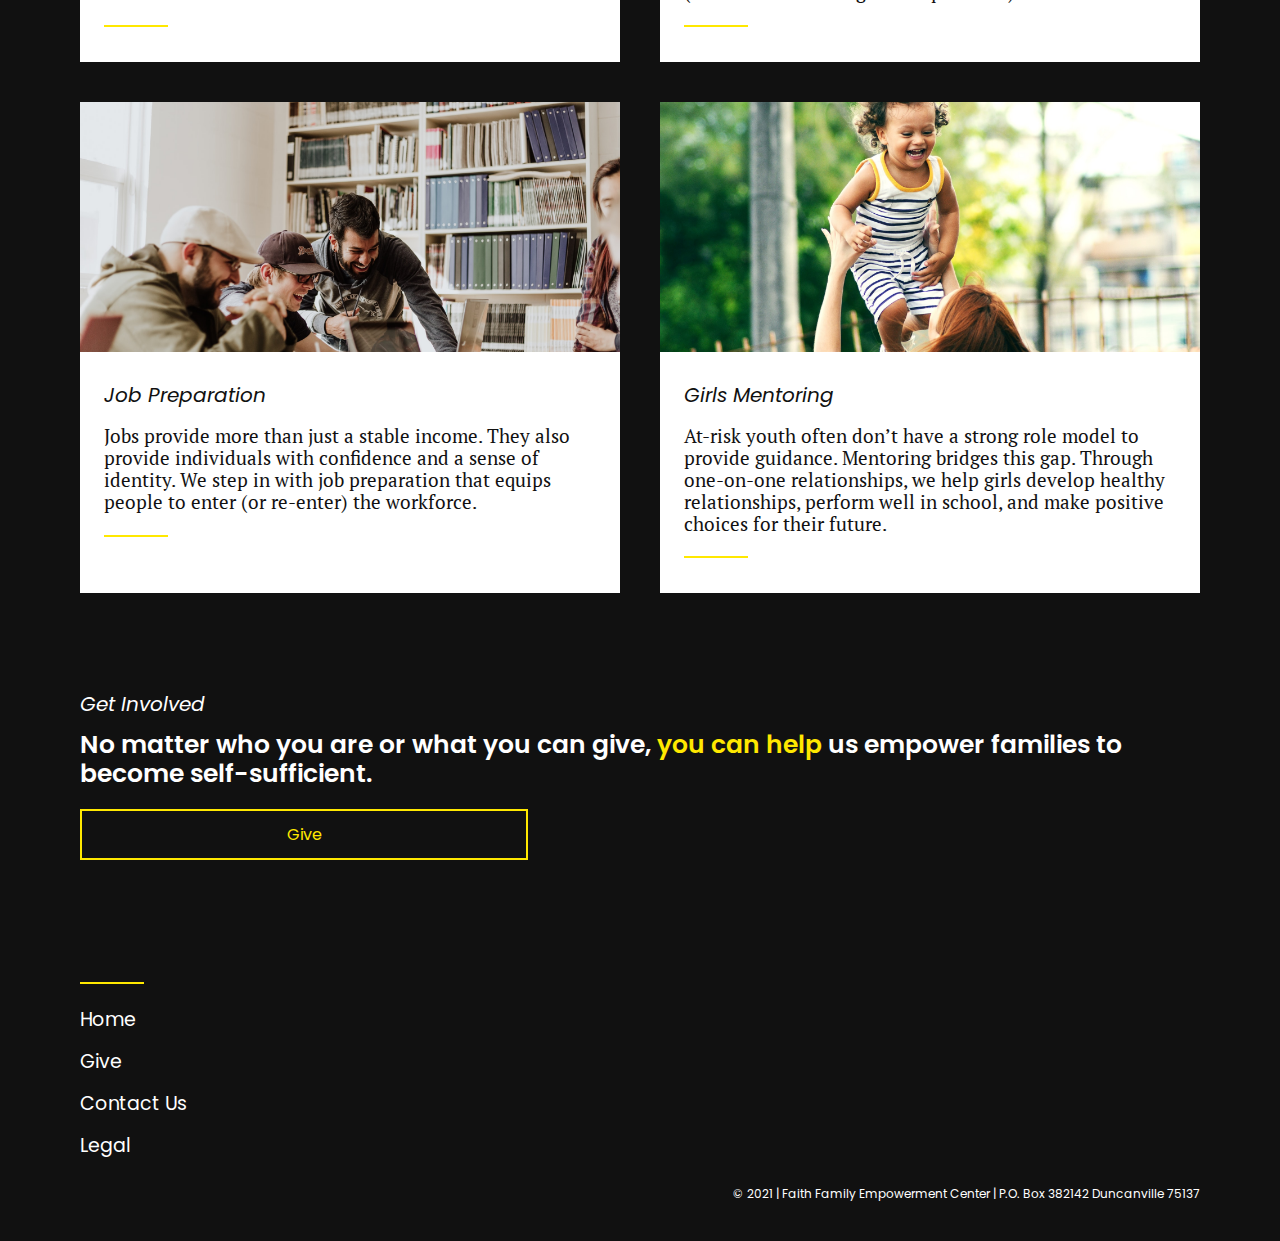
==== commit ace20a6e: "Added functionality to update donation link with radio buttons" ====
--- a/root/index.html
+++ b/root/index.html
@@ -44,6 +44,46 @@
           family violence, and illiteracy. Together, <span class="highlight">we can change that.</span>
         </h3>
         <span class="line"></span>
+        
+        <div class="donation-form-section">
+          <h4>Choose an amount to give.</h4>
+        <form class="donation_form">
+          <div class = "donation-amount">
+            <input type="radio" id="250" name="donation_amount" value="250" checked >
+            <label for="250">$250</label><br>
+          </div>
+          <div class = "donation-amount">
+            <input type="radio" id="100" name="donation_amount" value="100">
+            <label for="100">$100</label><br>     
+          </div>
+          <div class = "donation-amount">     
+            <input type="radio" id="50" name="donation_amount" value="50">
+            <label for="50">$50</label><br>
+          </div>
+          <div class = "donation-amount">
+            <input type="radio" id="25" name="donation_amount" value="25">
+            <label for="25">$25</label><br>
+          </div>
+          <div class = "donation-amount other-amount-div">
+            <input class="other-amount-input" type="radio" id="other_amount" name="donation_amount" value="other-amount" placeholder="Other">
+            <label for="other_amount">Other Amount</label>
+          </div>
+          <div class="donation-amount other-donation-amount">
+            $
+            <input type = "number" id="other_donation_amount" min="0" name="other_donation_amount">
+          </div>
+        </form>
+
+        <!-- TODO: add dynamic ability to update value of amount to give -->
+
+
+        <button class="btn donateButton">
+          <a class="donate-button-link" href="https://www.paypal.com/donate?business=ffec17%40gmail.com&amount=20&no_recurring=0&item_name=Building+strong+foundations+for+self-sufficient+families.&currency_code=USD">Donate</a>
+        </button>
+
+
+
+
       </div>
     </section>
     <section class="our-work-section">
@@ -187,6 +227,8 @@
         <button class="btn">
           <a href="give.html">Give</a>
         </button>
+        <br>
+
       </div>
     </section>
     <footer>
--- a/root/css/style.css
+++ b/root/css/style.css
@@ -72,6 +72,7 @@
   position: fixed;
   top: 1rem;
   right: 2rem;
+  z-index: 1000;
 }
 
 .bar {
@@ -229,12 +230,12 @@
 
 #give-hero {
   background-image: linear-gradient(rgba(0, 0, 0, 0.3), rgba(0, 0, 0, 0.3)),
-  url("../assets/images/donations.jpg");
+    url("../assets/images/donations.jpg");
 }
 
 #contact-hero {
   background-image: linear-gradient(rgba(0, 0, 0, 0.3), rgba(0, 0, 0, 0.3)),
-  url("../assets/images/contact.jpg");
+    url("../assets/images/contact.jpg");
 }
 
 .hero-title {
@@ -262,7 +263,7 @@
 }
 
 /* Our Work Section */
-.our-work-section, 
+.our-work-section,
 .accepted-donations {
   color: white;
 }
@@ -456,7 +457,7 @@
 }
 
 /* GIVE PAGE */
-.give-page{
+.give-page {
   color: white;
   padding: 2rem 4rem;
 }
@@ -506,7 +507,6 @@
     flex-basis: 50%;
     flex-shrink: 0;
   }
-
 }
 
 /* CONTACT PAGE */
@@ -528,4 +528,76 @@
 .legal a {
   font-family: "PT Serif", serif;
   text-decoration: underline;
-}+}
+
+/* DONATION FORM */
+.donation-form-section h4 {
+  font-size: 1.6rem;
+  padding: 2rem 0;
+  font-weight: 400;
+}
+
+.donation_form input[type="radio"] {
+  opacity: 0;
+  position: fixed;
+  width: 0;
+}
+
+.donation_form label {
+  display: inline-block;
+  font-size: 1.6rem;
+  border: 1px solid var(--color-accent);
+  font-family: "Poppins", sans-serif;
+  padding: 1.4rem 4rem;
+  color: var(--color-accent);
+  cursor: pointer;
+}
+
+.donation_form input[type="radio"]:checked + label {
+  background-color: var(--color-accent);
+  color: var(--color-primary);
+  border: 1px solid var(--color-accent);
+}
+
+.other-donation-amount {
+  display: none;
+}
+
+.other-donation-amount-open {
+  border: 1px solid var(--color-accent);
+  background-color: var(--color-accent);
+  color: black;
+  font-size: 1.6rem;
+  display: flex;
+  align-items: center;
+  font-family: "Poppins", sans-serif;
+  justify-content: space-between;
+  text-align: center;
+  width: 20rem;
+  padding: 0 4em;
+}
+
+input[type="number"] {
+  padding-left: 1rem;
+  width: 80%;
+  border: none;
+  background-color: var(--color-accent);
+  font-family: "Poppins", sans-serif;
+  outline: none;
+  padding: 1.4rem 0;
+}
+
+/* remove arrows on number input box */
+input::-webkit-outer-spin-button,
+input::-webkit-inner-spin-button {
+  -webkit-appearance: none;
+  margin: 0;
+}
+
+input[type="number"] {
+  -moz-appearance: textfield;
+}
+
+input[type="button"] {
+  width: 100%;
+}
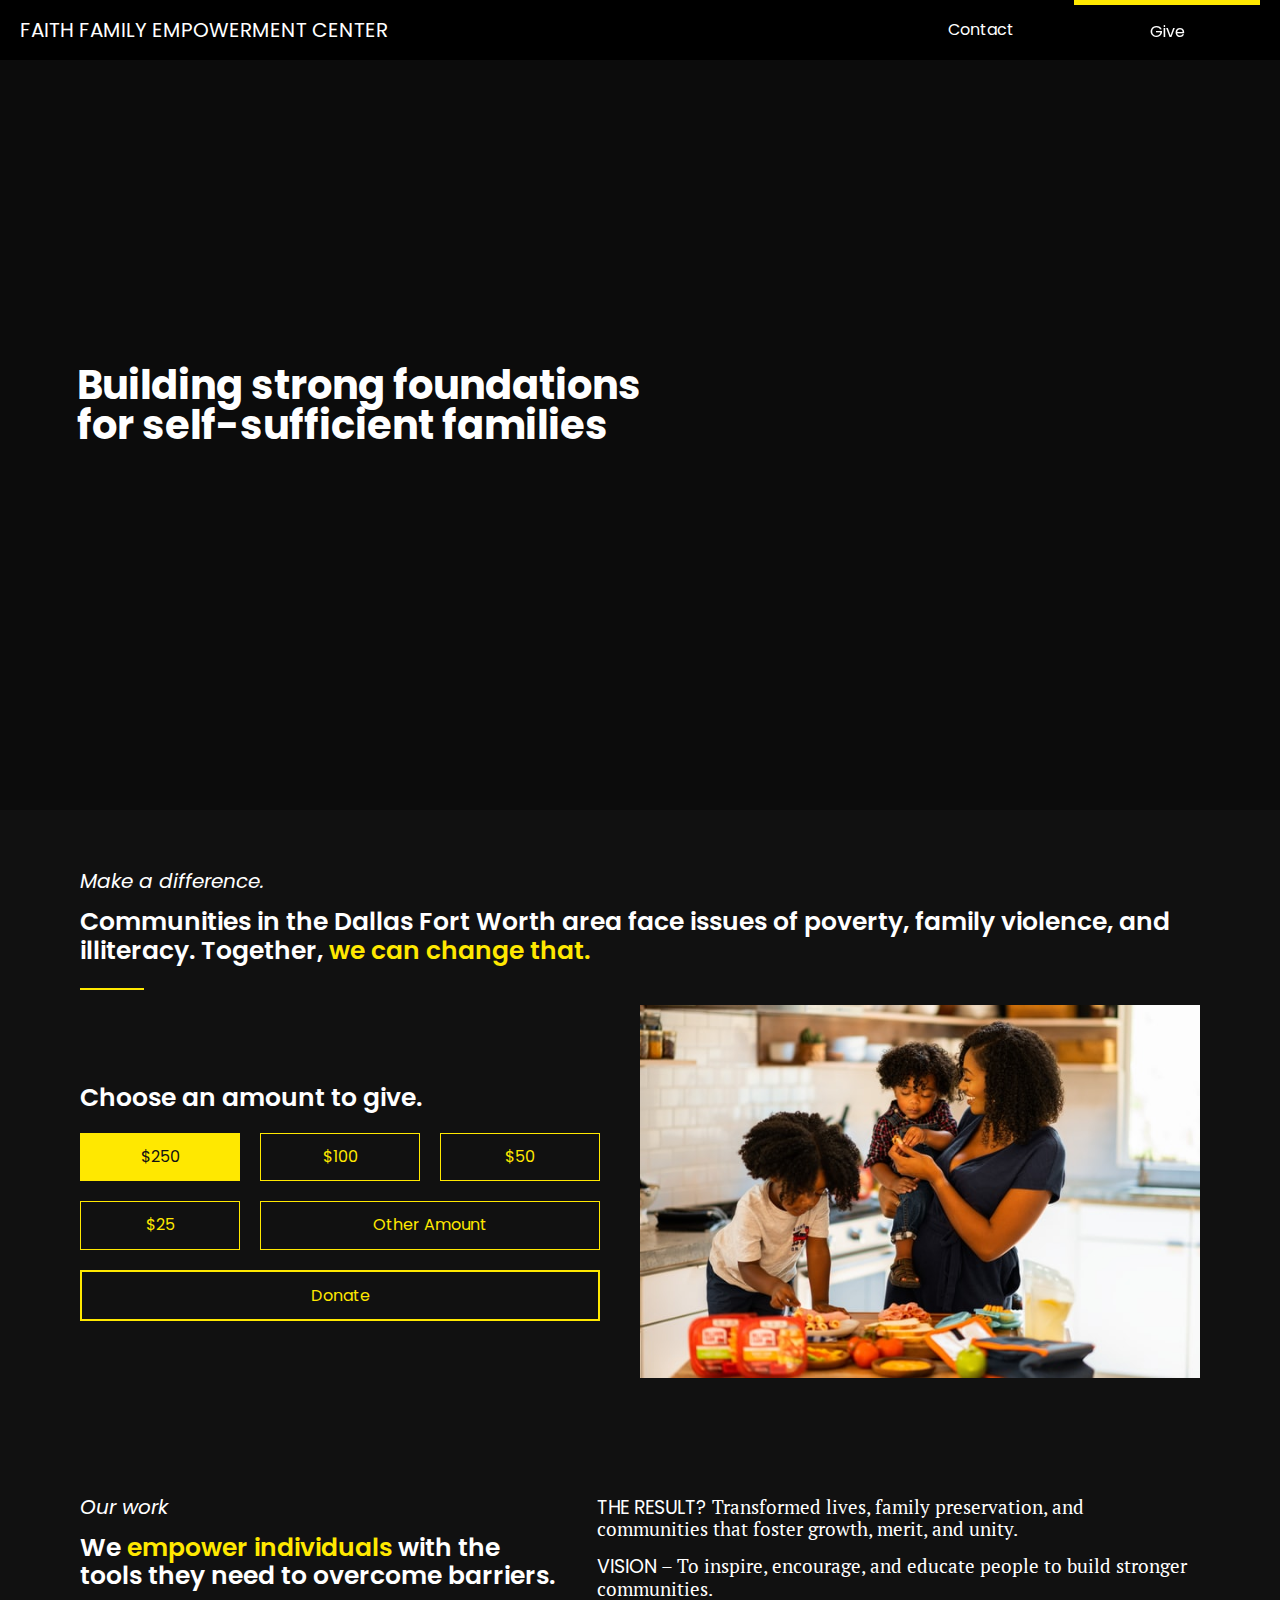
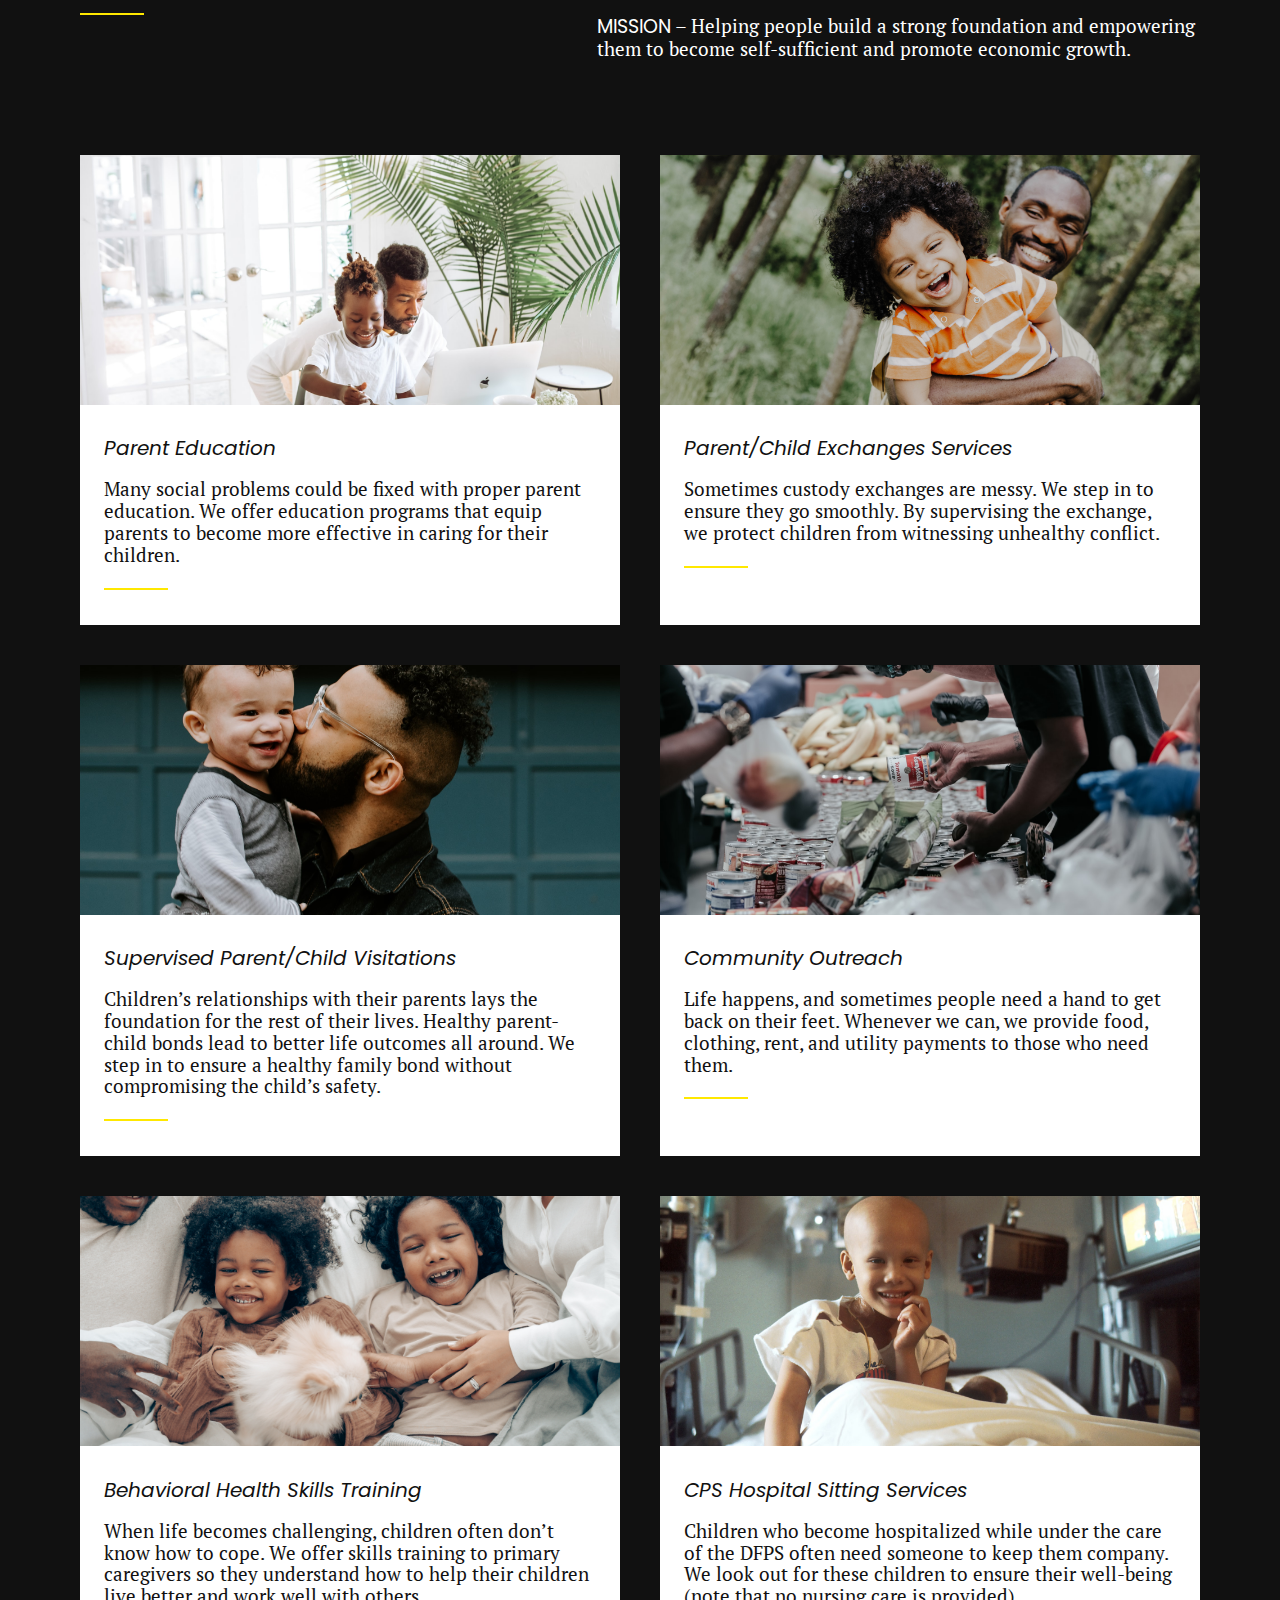
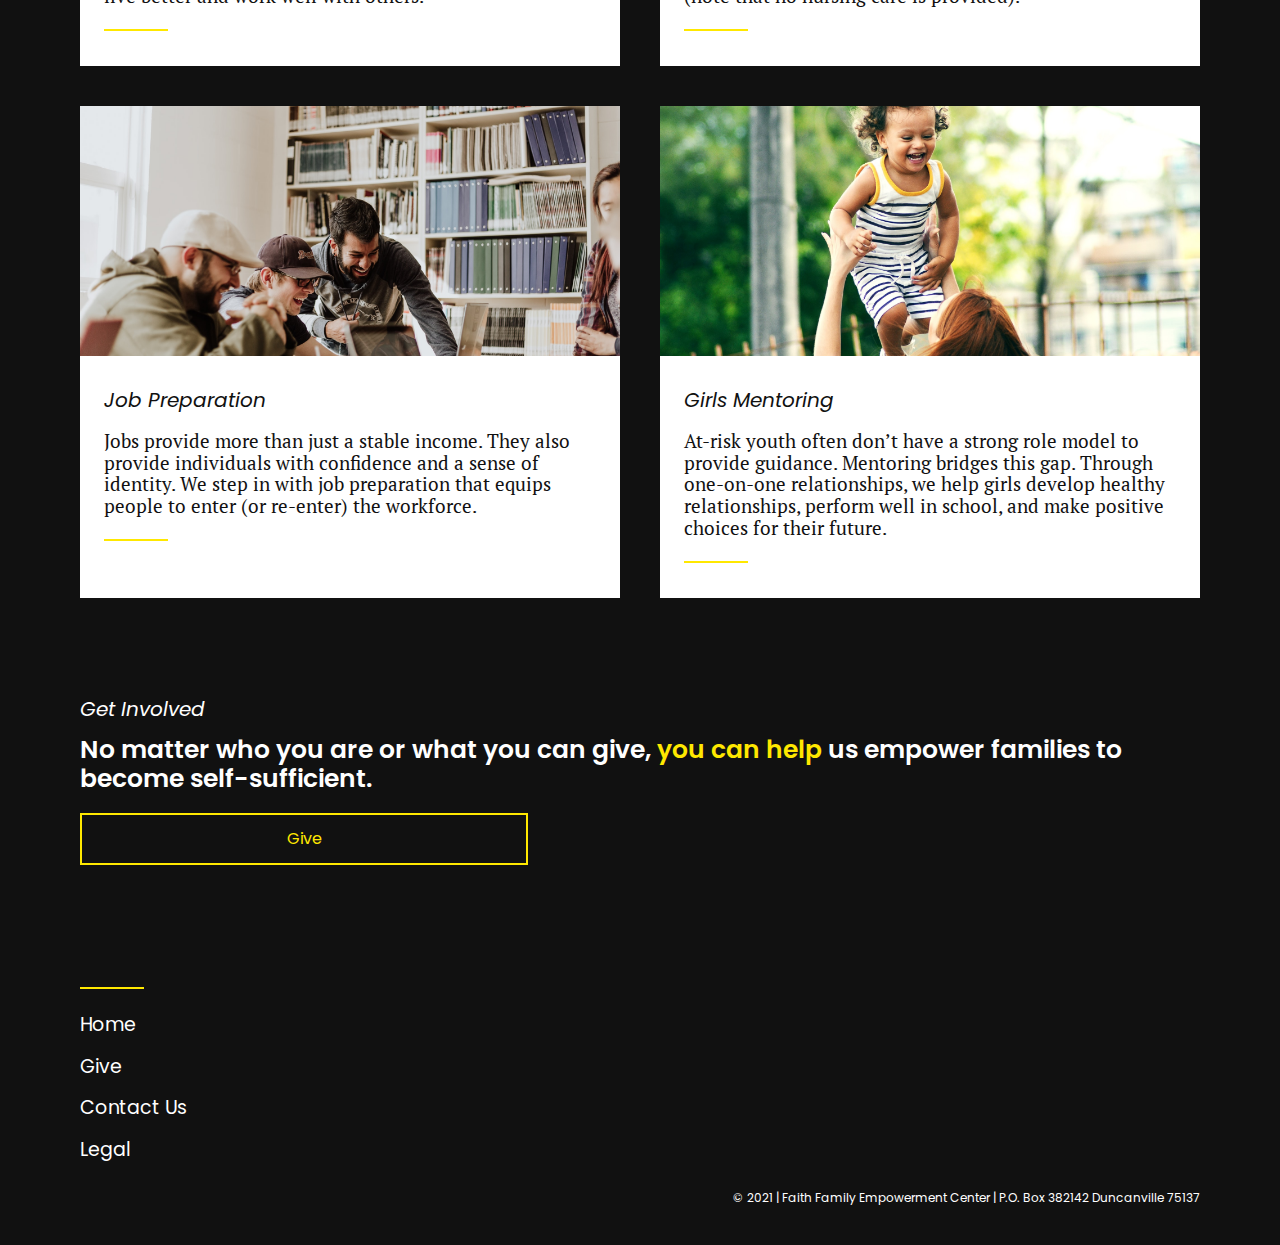
==== commit e918bdc6: "Styled donation buttons" ====
--- a/root/index.html
+++ b/root/index.html
@@ -45,46 +45,47 @@
         </h3>
         <span class="line"></span>
         
-        <div class="donation-form-section">
-          <h4>Choose an amount to give.</h4>
-        <form class="donation_form">
-          <div class = "donation-amount">
-            <input type="radio" id="250" name="donation_amount" value="250" checked >
-            <label for="250">$250</label><br>
-          </div>
-          <div class = "donation-amount">
-            <input type="radio" id="100" name="donation_amount" value="100">
-            <label for="100">$100</label><br>     
-          </div>
-          <div class = "donation-amount">     
-            <input type="radio" id="50" name="donation_amount" value="50">
-            <label for="50">$50</label><br>
-          </div>
-          <div class = "donation-amount">
-            <input type="radio" id="25" name="donation_amount" value="25">
-            <label for="25">$25</label><br>
-          </div>
-          <div class = "donation-amount other-amount-div">
-            <input class="other-amount-input" type="radio" id="other_amount" name="donation_amount" value="other-amount" placeholder="Other">
-            <label for="other_amount">Other Amount</label>
-          </div>
-          <div class="donation-amount other-donation-amount">
-            $
-            <input type = "number" id="other_donation_amount" min="0" name="other_donation_amount">
-          </div>
-        </form>
-
-        <!-- TODO: add dynamic ability to update value of amount to give -->
-
-
-        <button class="btn donateButton">
-          <a class="donate-button-link" href="https://www.paypal.com/donate?business=ffec17%40gmail.com&amount=20&no_recurring=0&item_name=Building+strong+foundations+for+self-sufficient+families.&currency_code=USD">Donate</a>
-        </button>
-
-
-
-
-      </div>
+
+        <div class="give-section">
+          <div class="donation-form-section">
+            <h3>Choose an amount to give.</h4>
+            <form class="donation_form">
+              <div class = "donation-amount">
+                <input type="radio" id="250" name="donation_amount" value="250" checked >
+                <label for="250">$250</label><br>
+              </div>
+              <div class = "donation-amount">
+                <input type="radio" id="100" name="donation_amount" value="100">
+                <label for="100">$100</label><br>     
+              </div>
+              <div class = "donation-amount">     
+                <input type="radio" id="50" name="donation_amount" value="50">
+                <label for="50">$50</label><br>
+              </div>
+              <div class = "donation-amount">
+                <input type="radio" id="25" name="donation_amount" value="25">
+                <label for="25">$25</label><br>
+              </div>
+              <div class = "donation-amount other-amount-div">
+                <input class="other-amount-input" type="radio" id="other_amount" name="donation_amount" value="other-amount" placeholder="Other">
+                <label for="other_amount">Other Amount</label>
+              </div>
+              <div class="donation-amount other-donation-amount">
+                $
+                <input type = "number" id="other_donation_amount" min="0" name="other_donation_amount">
+              </div>
+            </form>
+            <button class="btn donate-button">
+              <a class="donate-button-link" target="_blank" href="https://www.paypal.com/donate?business=ffec17%40gmail.com&amount=20&no_recurring=0&item_name=Building+strong+foundations+for+self-sufficient+families.&currency_code=USD">Donate</a>
+            </button>
+        </div>
+      <div class="donation-image">
+        <img src="assets/images/mother-and-sons-cooking.jpg" alt="">
+      </div>
+    </div>
+
+
+
     </section>
     <section class="our-work-section">
       <div class="container our-work">
--- a/root/css/style.css
+++ b/root/css/style.css
@@ -531,10 +531,8 @@
 }
 
 /* DONATION FORM */
-.donation-form-section h4 {
-  font-size: 1.6rem;
+.donation-form-section h3 {
   padding: 2rem 0;
-  font-weight: 400;
 }
 
 .donation_form input[type="radio"] {
@@ -573,7 +571,7 @@
   font-family: "Poppins", sans-serif;
   justify-content: space-between;
   text-align: center;
-  width: 20rem;
+  width: 100%;
   padding: 0 4em;
 }
 
@@ -601,3 +599,57 @@
 input[type="button"] {
   width: 100%;
 }
+
+.donation-image {
+  grid-area: image;
+}
+
+.donation-form-section {
+  grid-area: donations;
+  padding-right: 40px;
+}
+
+.give-section {
+  display: grid;
+  grid-template-columns: 1fr 1fr;
+  grid-template-areas: "donations image";
+  align-items: center;
+}
+
+.donation-image img {
+  width: 100%;
+}
+
+.donation_form {
+  display: grid;
+  grid-template-columns: 1fr 1fr 1fr;
+  grid-template-areas:
+    ". . ."
+    ". other other";
+  gap: 20px;
+}
+
+.donation-amount label,
+.other-donation-amount-open {
+  width: 100%;
+  text-align: center;
+}
+
+.other-amount-div,
+.other-donation-amount {
+  grid-area: other;
+}
+
+.donate-button {
+  width: 100%;
+}
+
+@media screen and (max-width: 924px) {
+  .donation-image {
+    display: none;
+  }
+
+  .give-section {
+    grid-template-columns: 1fr;
+  }
+}
